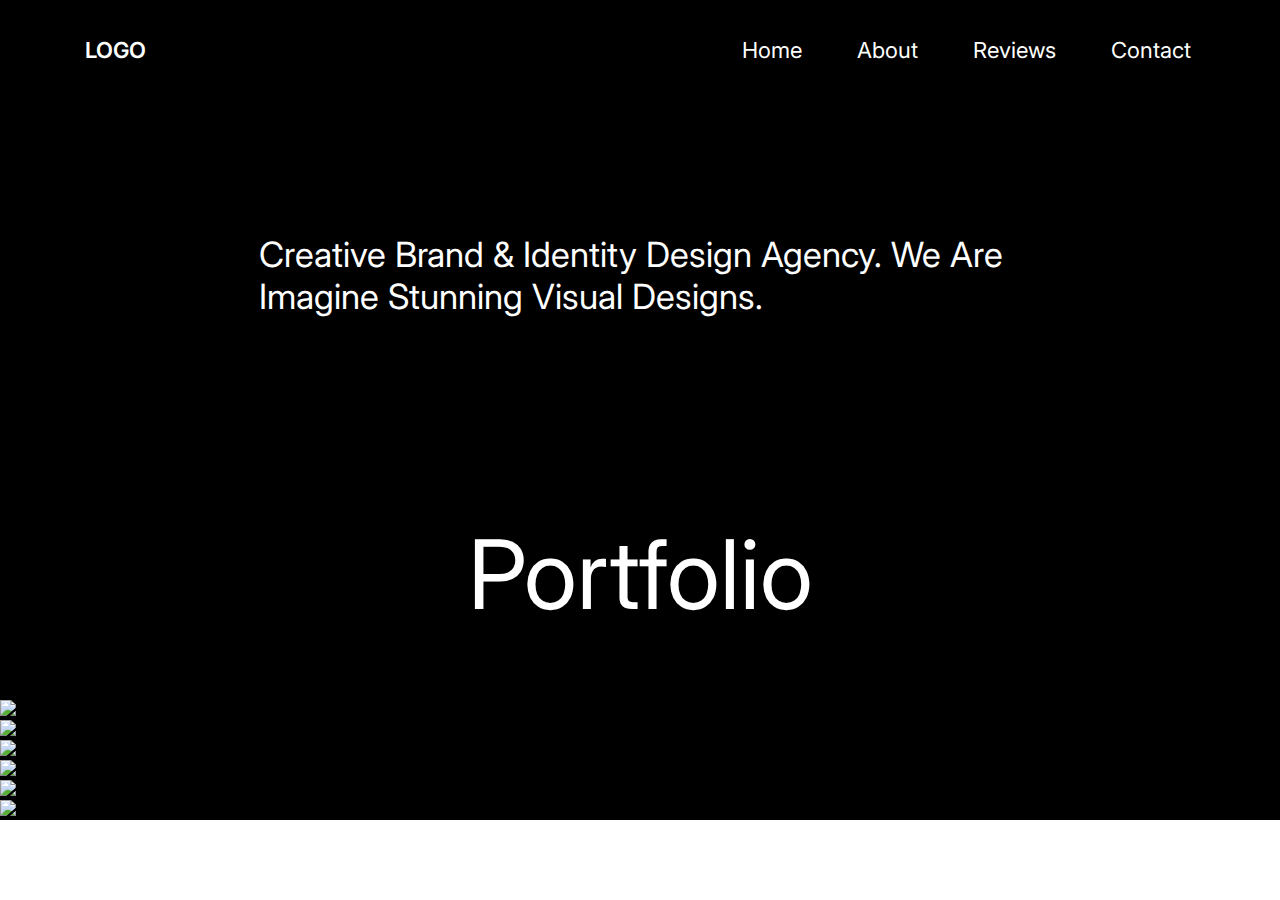
==== index.html @ 3536b7da "first commit" ====
<!DOCTYPE html>
<html lang="en">
<head>
    <meta charset="UTF-8">
    <meta http-equiv="X-UA-Compatible" content="IE=edge">
    <meta name="viewport" content="width=device-width, initial-scale=1.0">
    <link rel="stylesheet" href="style.css">
    <title>Figma website remake</title>
</head>
<body>
    <header>
        <div class="logo">
            <p class="logo-text">LOGO</p>
        </div>
        <div class="header-links">
            <a href="#" class="header-link">Home</a>
            <a href="#" class="header-link">About</a>
            <a href="#" class="header-link">Reviews</a>
            <a href="#" class="header-link">Contact</a>
        </div>
    </header>
    <div class="first-text-container">
        <p class="first-text">Creative Brand & Identity Design Agency. We Are Imagine Stunning Visual Designs.</p>
    </div>
    <div class="picture-portfolio">
        <div class="picture-portfolio-title">
            <h1>Portfolio</h1>
        </div>
        <div class="picture-portfolio-pics">
            <div class="portfolio-pic-container"><img src="image.png"></div>
            <div class="portfolio-pic-container"><img src="picture1.jpg"></div>
            <div class="portfolio-pic-container"><img src="picture1.jpg"></div>
            <div class="portfolio-pic-container"><img src="picture1.jpg"></div>
            <div class="portfolio-pic-container"><img src="picture1.jpg"></div>
            <div class="portfolio-pic-container"><img src="picture1.jpg"></div>
        </div>
    </div>
</body>
</html>
---- style.css ----
@import url('https://fonts.googleapis.com/css2?family=Inter:wght@300;400;600&display=swap%27');

* {
    box-sizing: border-box;
    padding: 0;
    margin: 0;
}

header {
    display: flex;
    flex-direction: row;
    background-color: #000;
    color: #fff;
    height: 100px;
    width: 100%;
    align-items: center;
    justify-content: space-between;
    padding: 0 88.65px 0 84.55px;
}

.logo-text{
    font-family: 'Inter', sans-serif;
    font-style: normal;
    font-weight: 600;
    font-size: 22.15px;
    line-height: 26.81px;
}

.header-links{
    display: flex;
    width: 449px;
    height: 27px;
    justify-content: space-between;
}

.header-link{
    font-family: 'Inter', sans-serif;
    font-style: normal;
    text-decoration: none;
    color: #fff;
    font-weight: 400;
    font-size: 22.15px;
    line-height: 26.81px;
}

.first-text-container{
    display: flex;
    height: 350px;
    width: 100%;
    background-color: #000;
    justify-content: center;
    align-items: center;
}

.first-text{
    color: #fff;
    font-family: 'Inter', sans-serif;
    font-style: normal;
    width: 762.29px;
    height: auto;
    font-size: 34.84px;
}

.picture-portfolio{
    display: flex;
    justify-content: center;
    background-color: #000;
    width: 100%;
    flex-direction: column;
}

.picture-portfolio-title{
    display: flex;
    height: 250px;
    align-items: center;
    justify-content: center;
}

h1{
    color: #fff;
    font-family: 'Inter', sans-serif;
    font-style: normal;
    font-weight: 400;
    font-size: 96px;
    line-height: 91.7px;
}
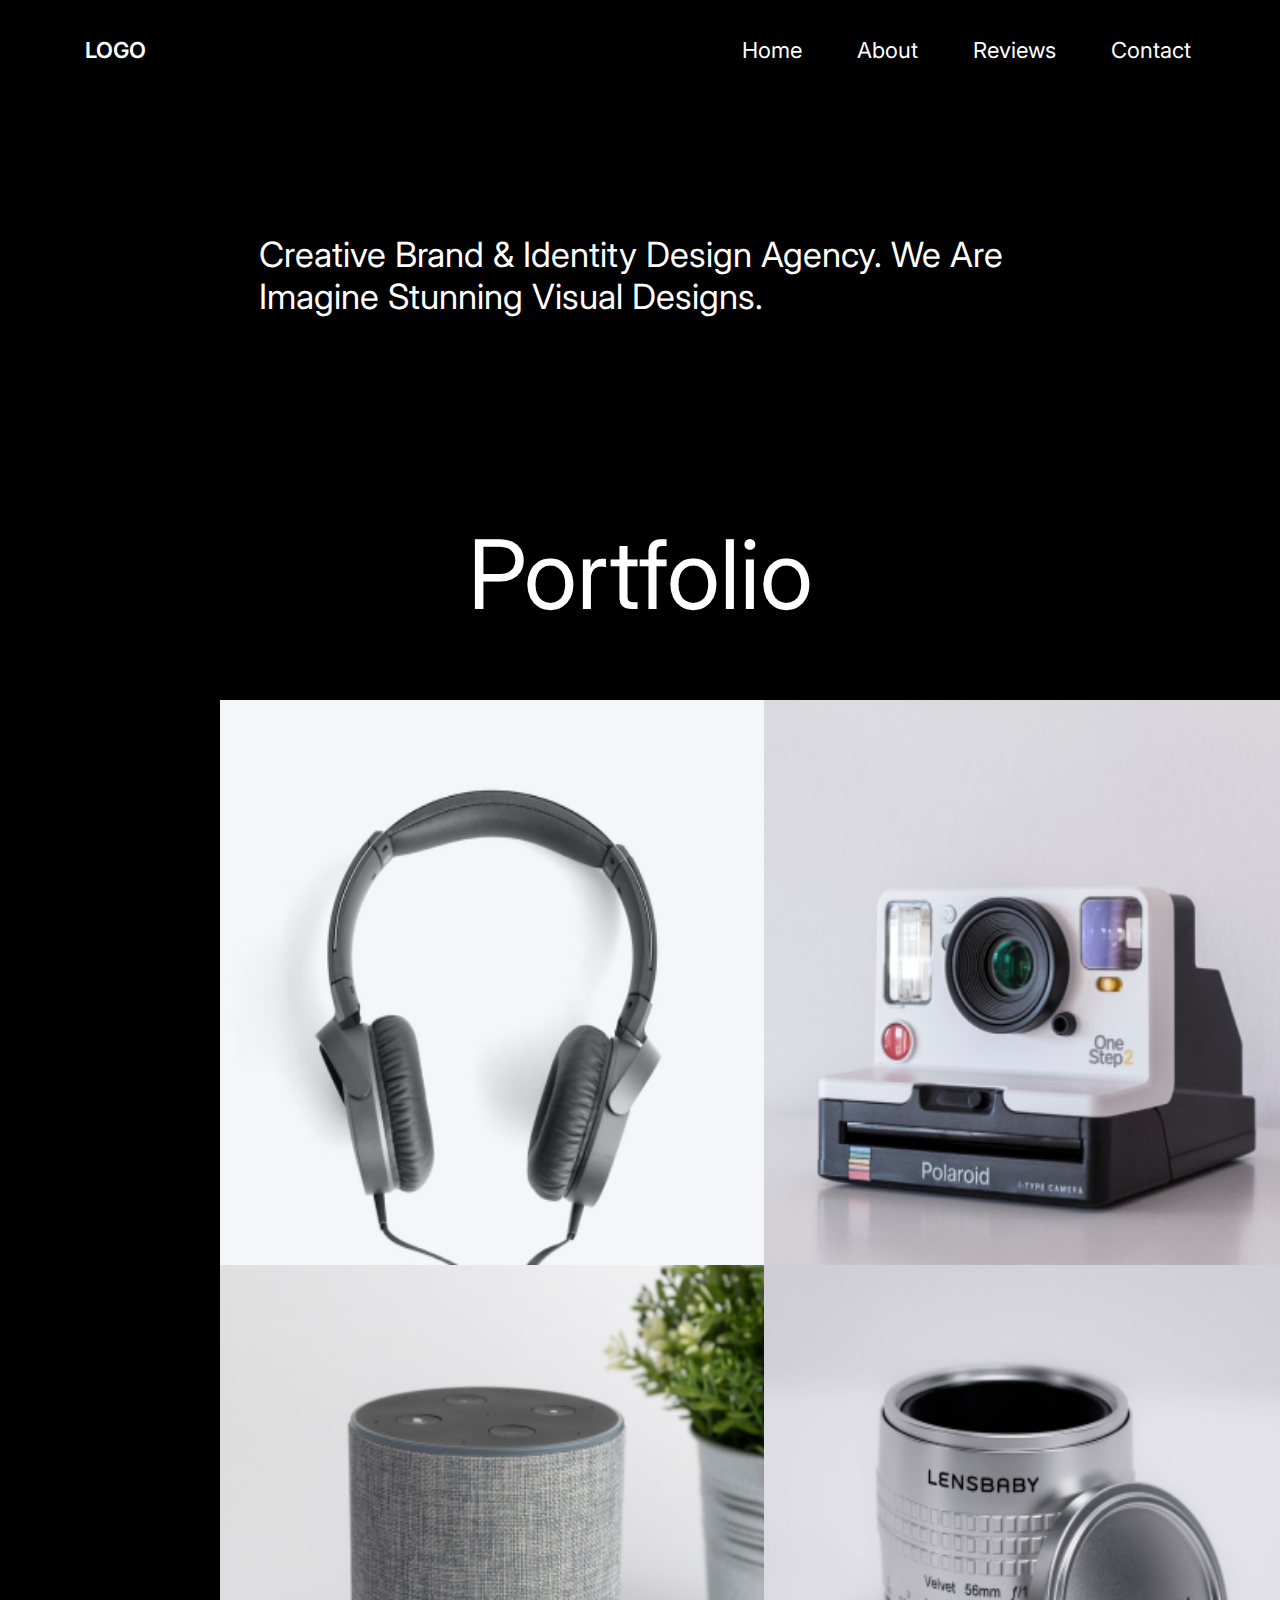
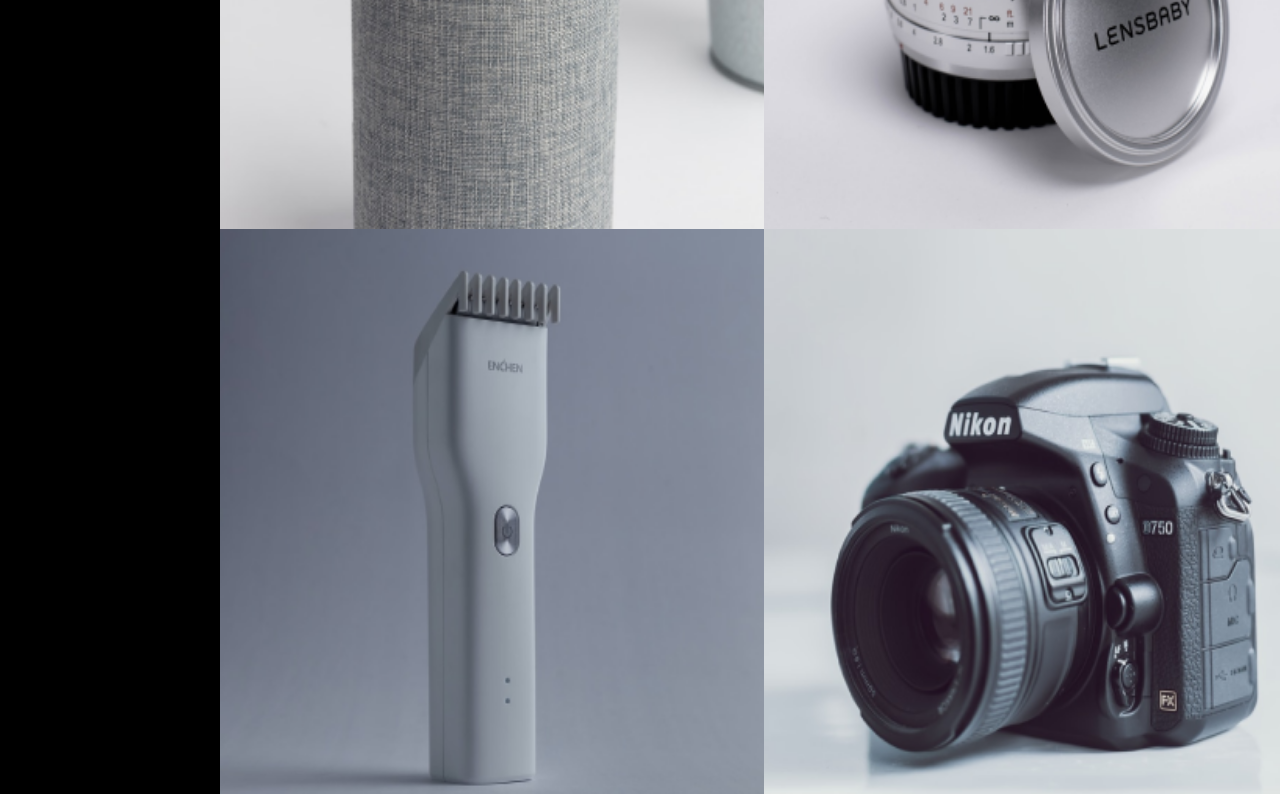
==== commit d7f8dcf2: "added new pics" ====
--- a/index.html
+++ b/index.html
@@ -27,12 +27,12 @@
             <h1>Portfolio</h1>
         </div>
         <div class="picture-portfolio-pics">
-            <div class="portfolio-pic-container"><img src="image.png"></div>
-            <div class="portfolio-pic-container"><img src="picture1.jpg"></div>
-            <div class="portfolio-pic-container"><img src="picture1.jpg"></div>
-            <div class="portfolio-pic-container"><img src="picture1.jpg"></div>
-            <div class="portfolio-pic-container"><img src="picture1.jpg"></div>
-            <div class="portfolio-pic-container"><img src="picture1.jpg"></div>
+            <div class="portfolio-pic-container"><img src="/media/Screenshot 2023-03-02 233447.png"></div>
+            <div class="portfolio-pic-container"><img src="/media/Screenshot 2023-03-02 233416.png"></div>
+            <div class="portfolio-pic-container"><img src="/media/Screenshot 2023-03-02 233337.png"></div>
+            <div class="portfolio-pic-container"><img src="/media/Screenshot 2023-03-02 233258.png"></div>
+            <div class="portfolio-pic-container"><img src="/media/Screenshot 2023-03-02 233225.png"></div>
+            <div class="portfolio-pic-container"><img src="/media/Screenshot 2023-03-02 233104.png"></div>
         </div>
     </div>
 </body>
--- a/style.css
+++ b/style.css
@@ -85,6 +85,19 @@
     line-height: 91.7px;
 }
 
+.picture-portfolio-pics{
+    display: grid;
+    grid-template-columns: repeat(2, 1fr);
+    padding: 0 220px;
+}
 
+.portfolio-pic-container {
+    display: flex;
+    justify-content: center;
+    align-items: center;
+}
 
-
+img{
+    height: 564.51px;
+    width: 544.16px;
+}
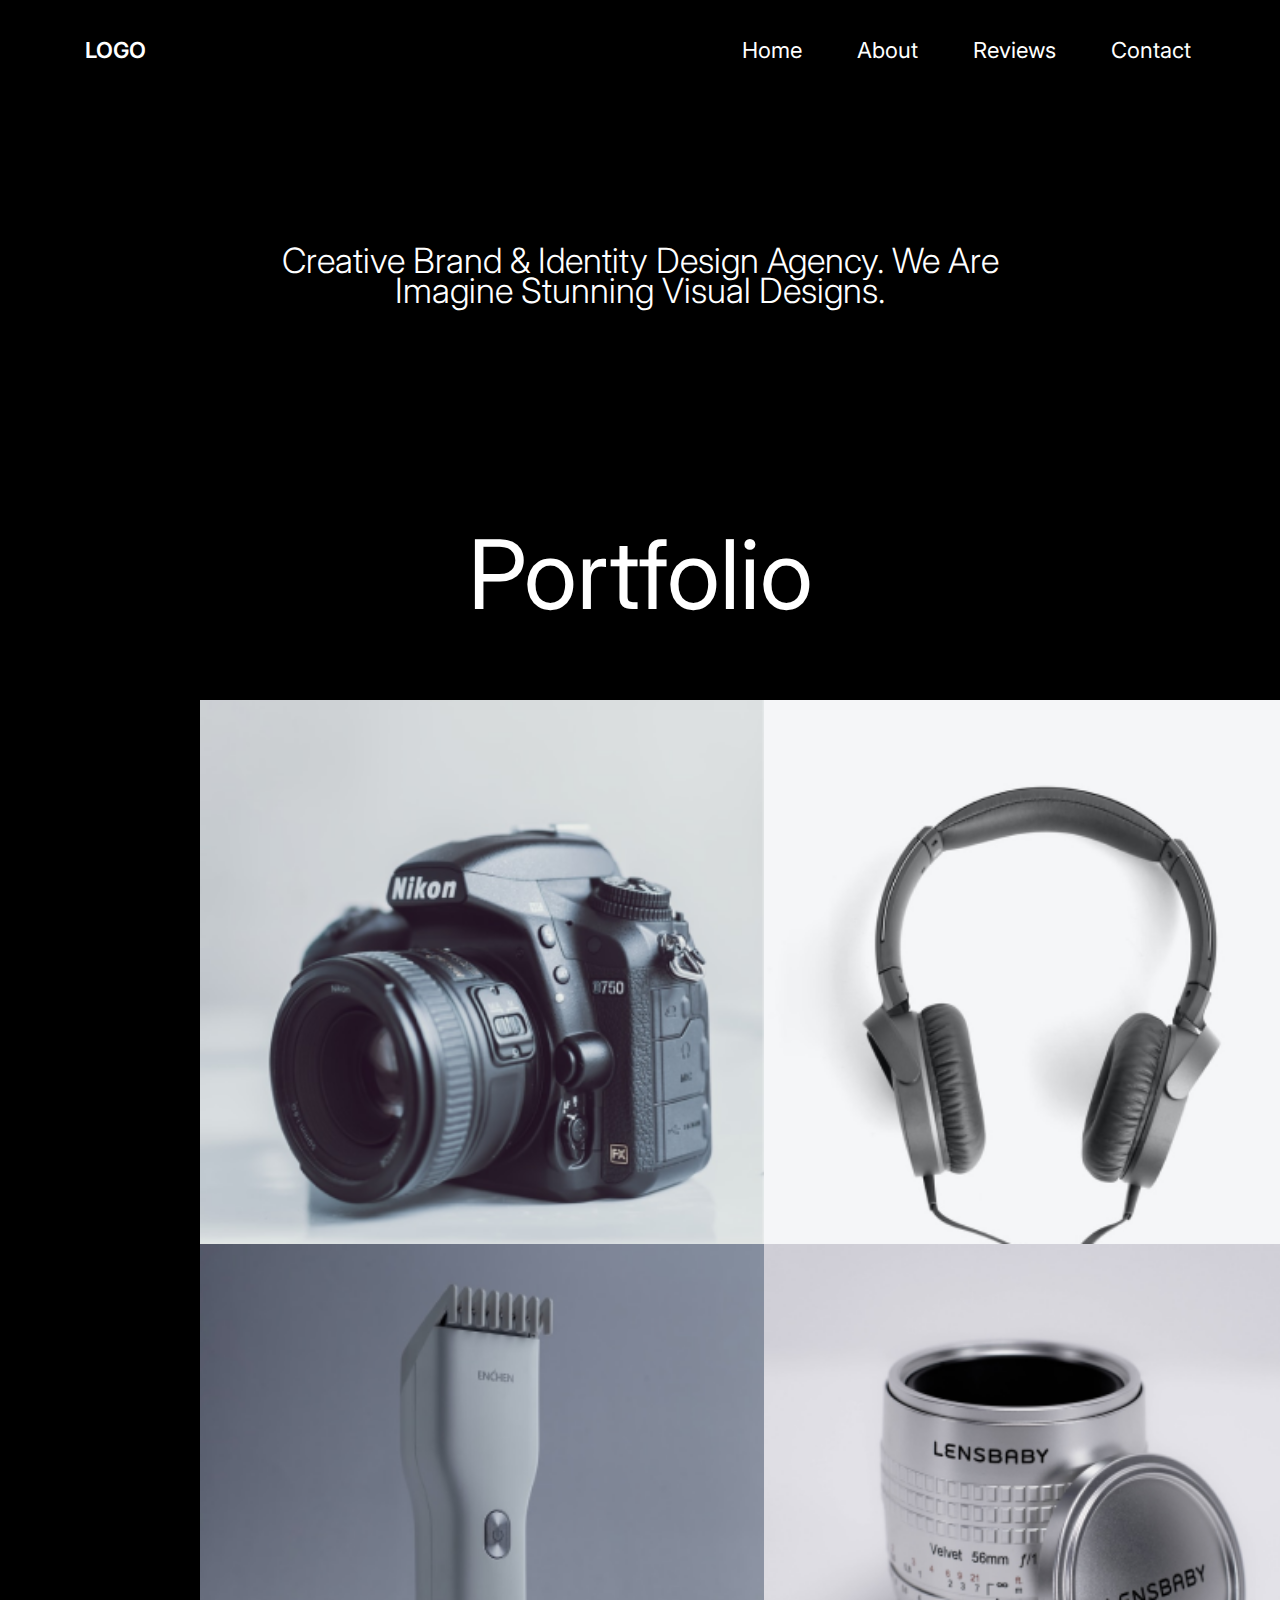
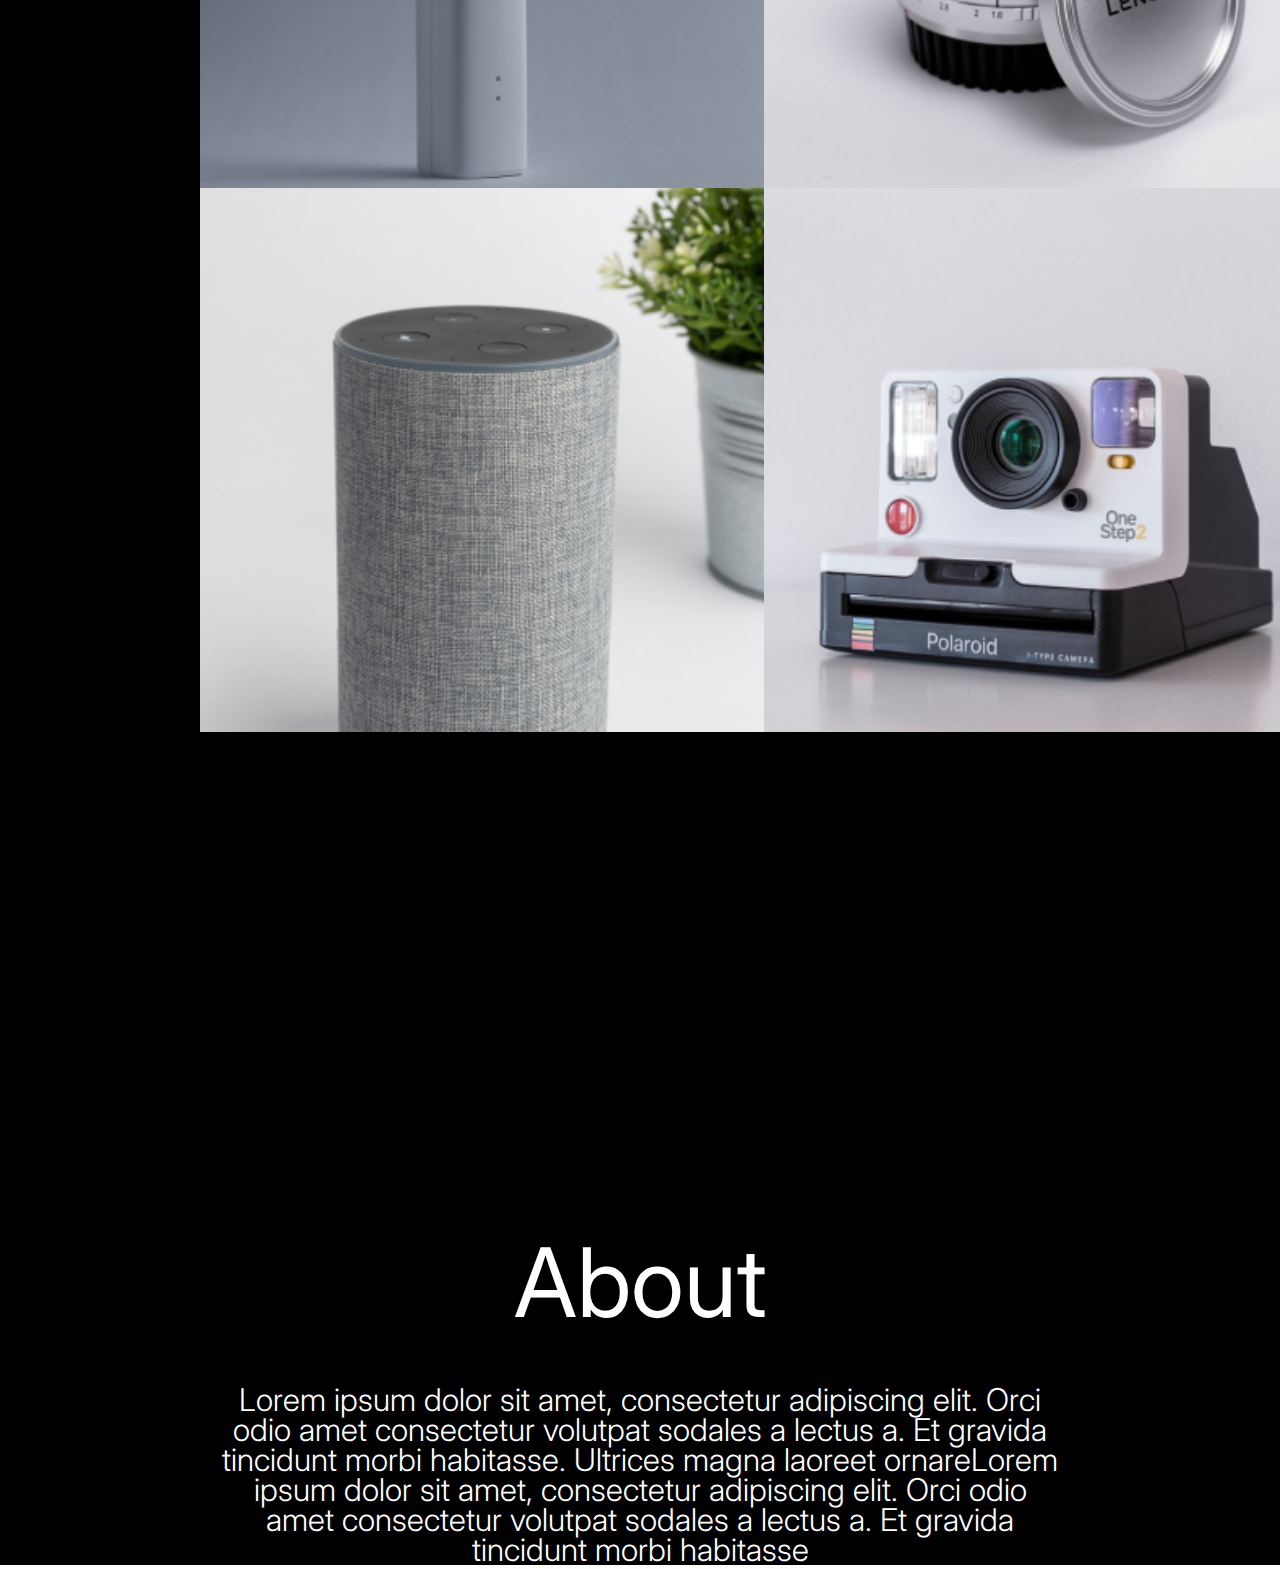
==== commit cfad5267: "added about section" ====
--- a/index.html
+++ b/index.html
@@ -27,13 +27,22 @@
             <h1>Portfolio</h1>
         </div>
         <div class="picture-portfolio-pics">
+            <div class="portfolio-pic-container"><img src="/media/Screenshot 2023-03-02 233104.png"></div>
             <div class="portfolio-pic-container"><img src="/media/Screenshot 2023-03-02 233447.png"></div>
+            <div class="portfolio-pic-container"><img src="/media/Screenshot 2023-03-02 233225.png"></div>
+            <div class="portfolio-pic-container"><img src="/media/Screenshot 2023-03-02 233258.png"></div>
+            <div class="portfolio-pic-container"><img src="/media/Screenshot 2023-03-02 233337.png"></div>
             <div class="portfolio-pic-container"><img src="/media/Screenshot 2023-03-02 233416.png"></div>
-            <div class="portfolio-pic-container"><img src="/media/Screenshot 2023-03-02 233337.png"></div>
-            <div class="portfolio-pic-container"><img src="/media/Screenshot 2023-03-02 233258.png"></div>
-            <div class="portfolio-pic-container"><img src="/media/Screenshot 2023-03-02 233225.png"></div>
-            <div class="portfolio-pic-container"><img src="/media/Screenshot 2023-03-02 233104.png"></div>
         </div>
+    </div>
+    <div class="about-container">
+        <div class="about-title">
+            <h1>About</h1>
+        </div>
+        <div class="about-text">
+            <p>Lorem ipsum dolor sit amet, consectetur adipiscing elit. Orci odio amet consectetur volutpat sodales a lectus a. Et gravida tincidunt morbi habitasse. Ultrices magna laoreet ornareLorem ipsum dolor sit amet, consectetur adipiscing elit. Orci odio amet consectetur volutpat sodales a lectus a. Et gravida tincidunt morbi habitasse</p>
+        </div>
+        <div class="about-pics"></div>
     </div>
 </body>
 </html>--- a/style.css
+++ b/style.css
@@ -59,6 +59,7 @@
     width: 762.29px;
     height: auto;
     font-size: 34.84px;
+    text-align: center;
 }
 
 .picture-portfolio{
@@ -88,7 +89,7 @@
 .picture-portfolio-pics{
     display: grid;
     grid-template-columns: repeat(2, 1fr);
-    padding: 0 220px;
+    padding: 0 200px;
 }
 
 .portfolio-pic-container {
@@ -98,6 +99,35 @@
 }
 
 img{
-    height: 564.51px;
-    width: 544.16px;
+    height: 544.16px;
+    width: 563.57px;
 }
+
+.about-container{
+    display: flex;
+    width: 100%;
+    background-color: #000;
+    height: auto;
+    flex-direction: column; 
+    padding: 505px 0 0;
+}
+
+.about-title{
+    display: flex;
+    justify-content: center;
+}
+
+p{
+    color: #fff;
+    font-family: 'Inter', sans-serif;
+    font-style: normal;
+    font-weight: 300;
+    font-size: 31.38px;
+    line-height: 29.98px;
+    text-align: center;
+}
+
+.about-text{
+    display: flex;
+    padding: 55.97px 220px 0;
+}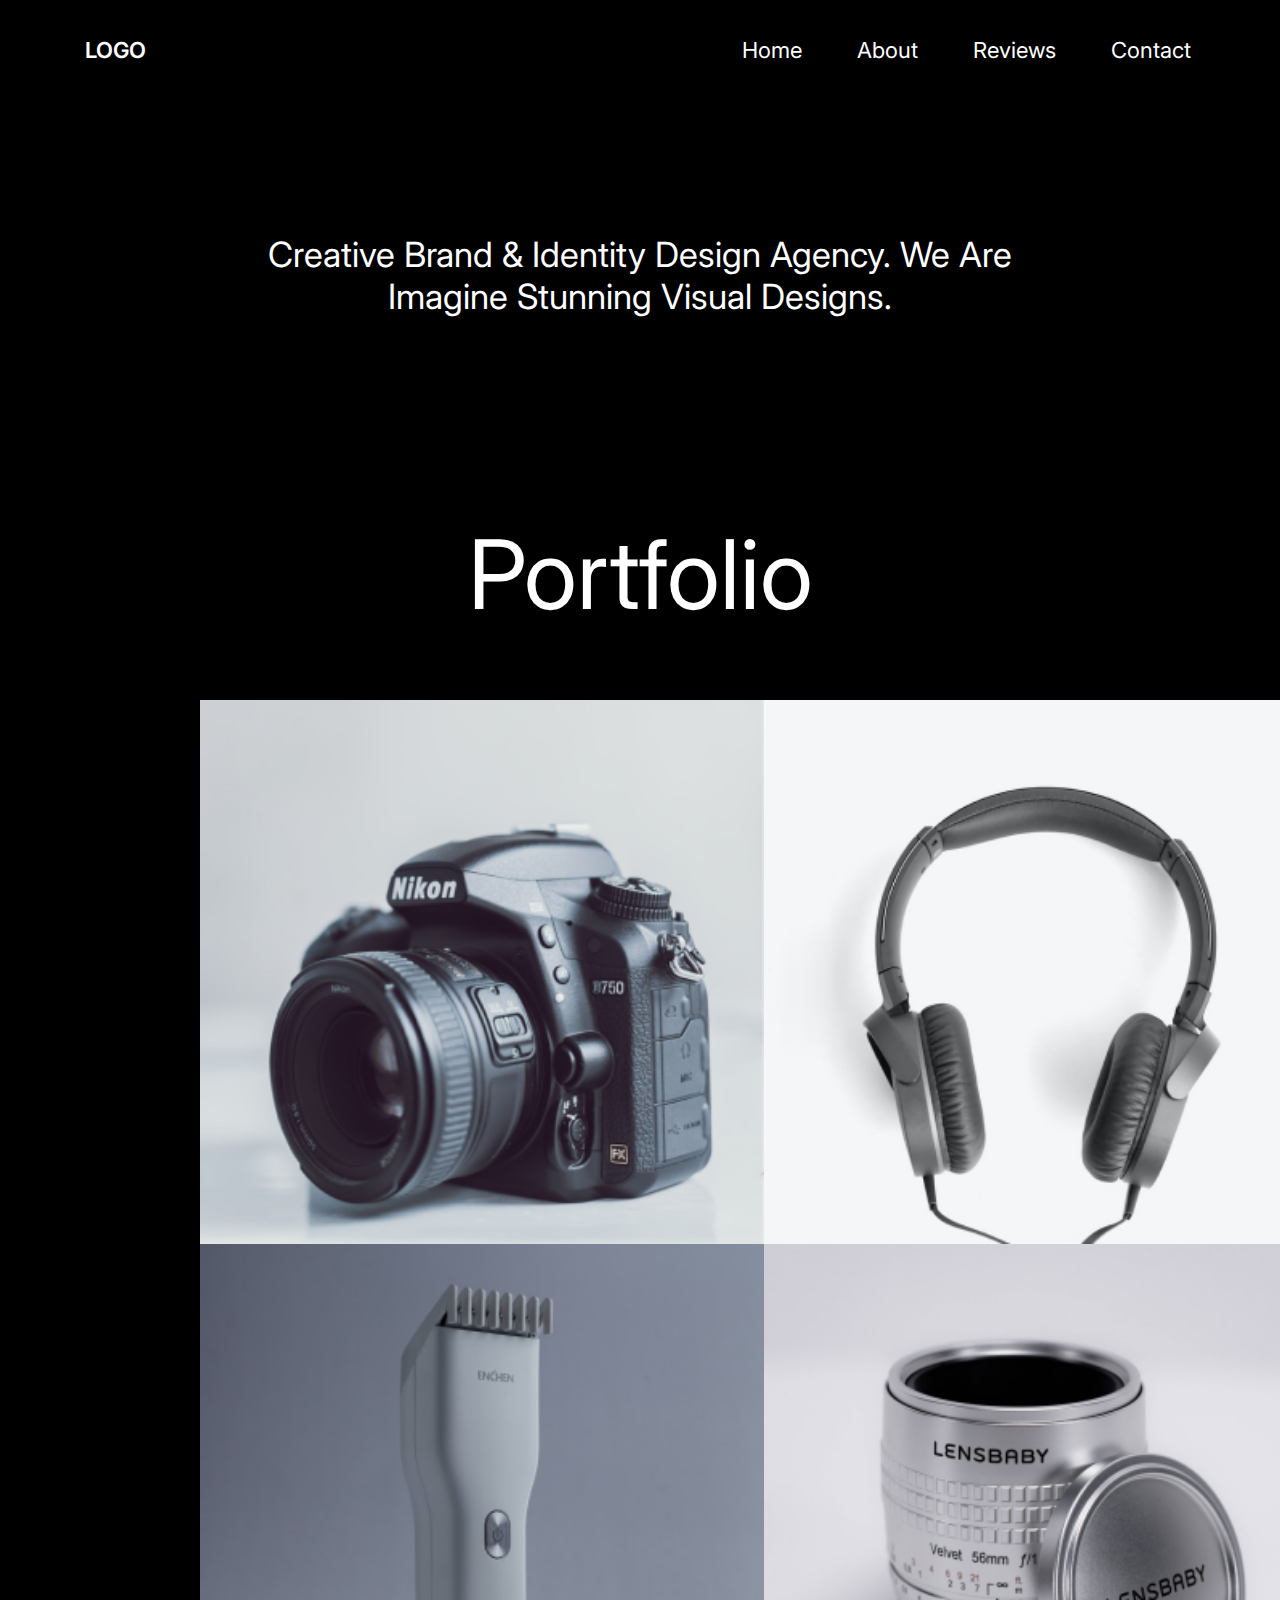
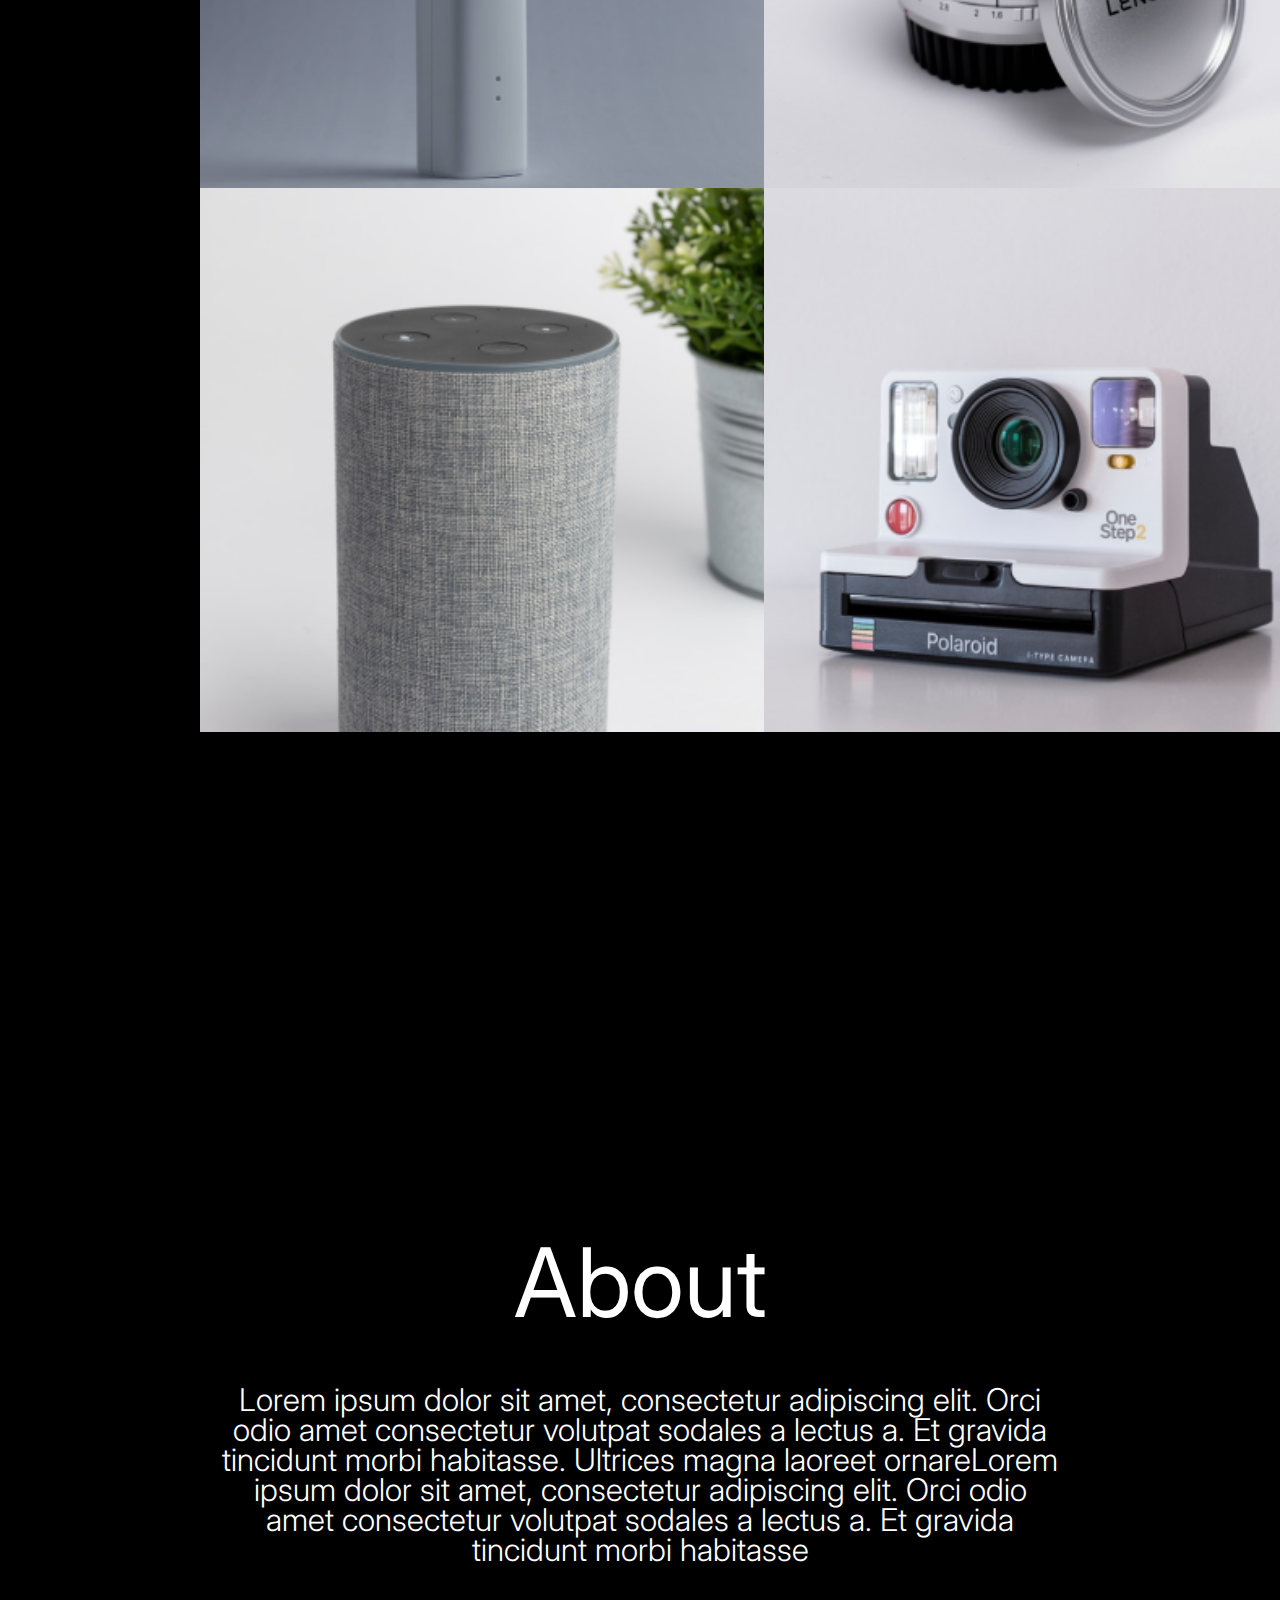
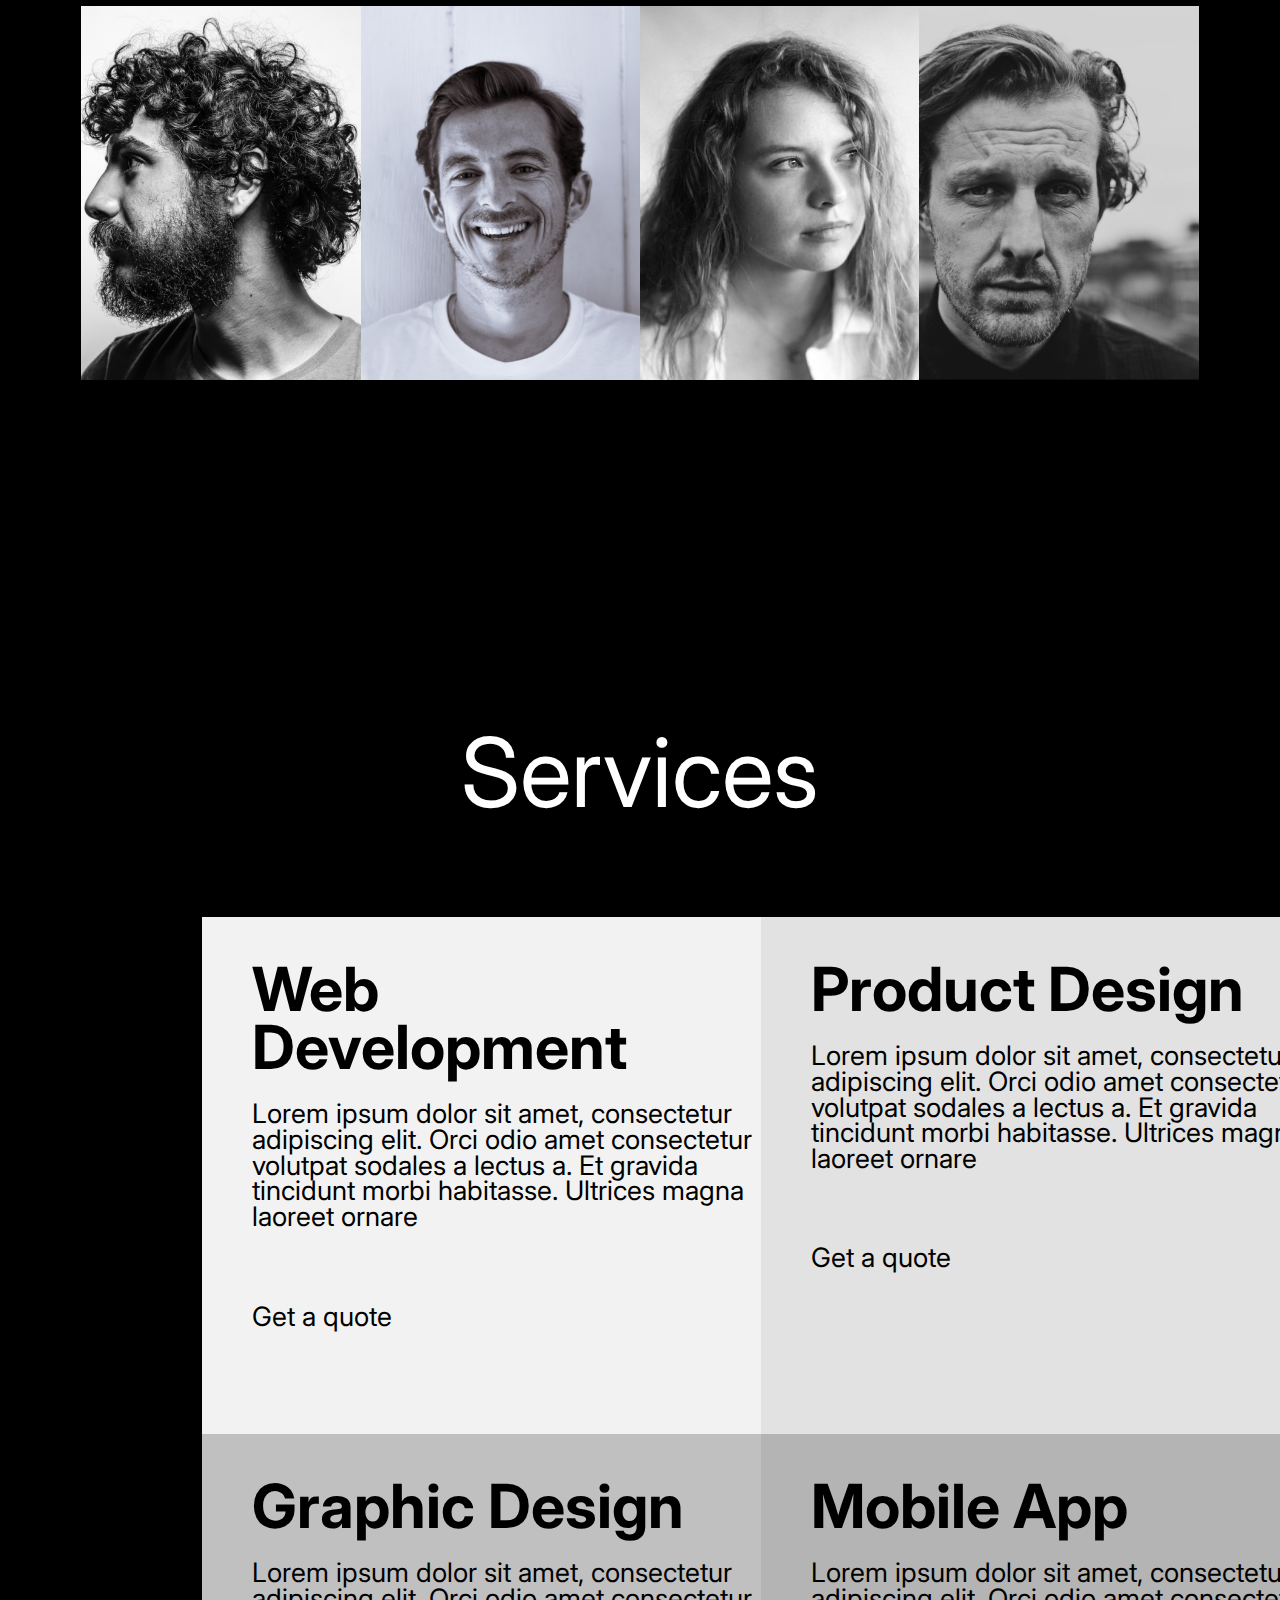
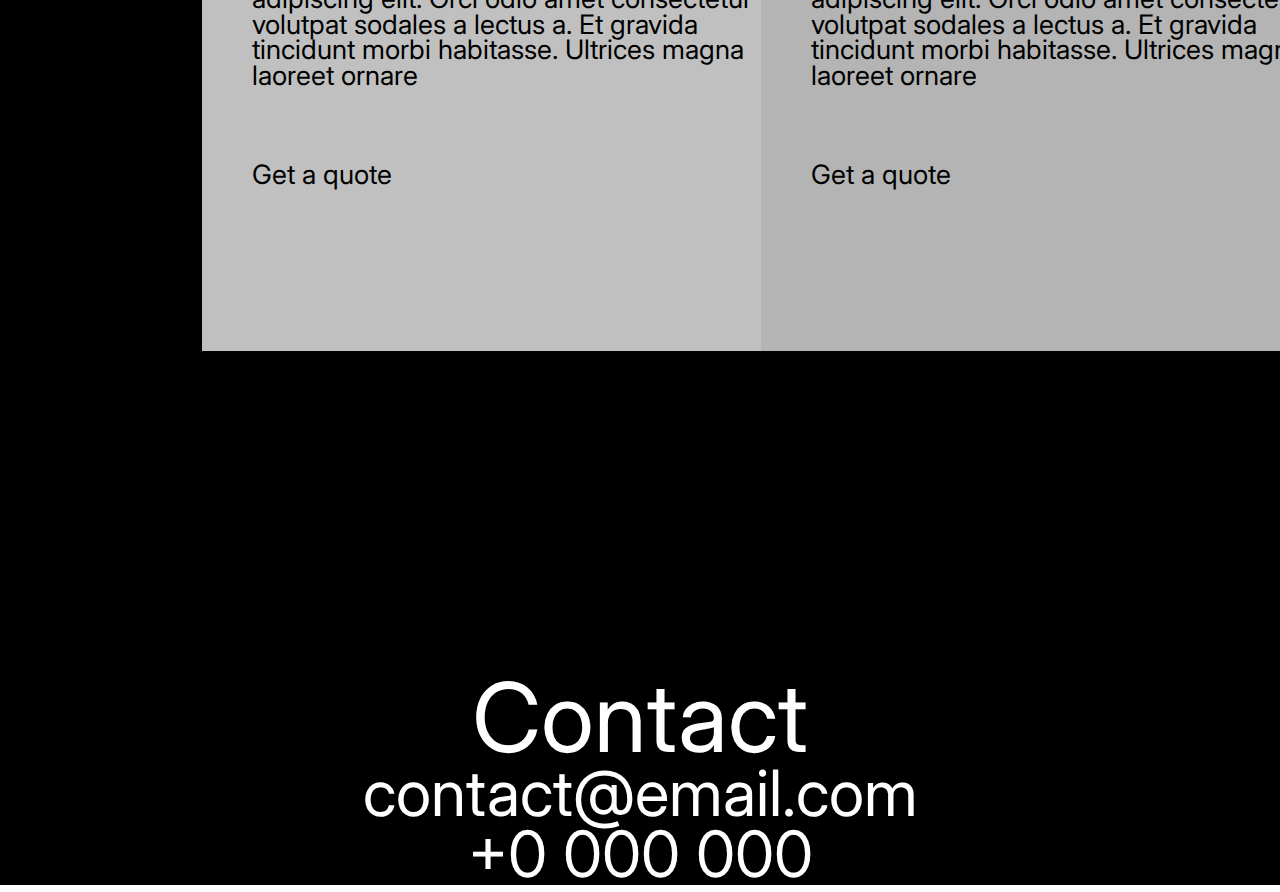
==== commit 7ed3636f: "finished services and about, added contact" ====
--- a/index.html
+++ b/index.html
@@ -27,12 +27,12 @@
             <h1>Portfolio</h1>
         </div>
         <div class="picture-portfolio-pics">
-            <div class="portfolio-pic-container"><img src="/media/Screenshot 2023-03-02 233104.png"></div>
-            <div class="portfolio-pic-container"><img src="/media/Screenshot 2023-03-02 233447.png"></div>
-            <div class="portfolio-pic-container"><img src="/media/Screenshot 2023-03-02 233225.png"></div>
-            <div class="portfolio-pic-container"><img src="/media/Screenshot 2023-03-02 233258.png"></div>
-            <div class="portfolio-pic-container"><img src="/media/Screenshot 2023-03-02 233337.png"></div>
-            <div class="portfolio-pic-container"><img src="/media/Screenshot 2023-03-02 233416.png"></div>
+            <div class="portfolio-pic-container"><img src="/media/Screenshot 2023-03-02 233104.png" class="portfolio-img"></div>
+            <div class="portfolio-pic-container"><img src="/media/Screenshot 2023-03-02 233447.png" class="portfolio-img"></div>
+            <div class="portfolio-pic-container"><img src="/media/Screenshot 2023-03-02 233225.png" class="portfolio-img"></div>
+            <div class="portfolio-pic-container"><img src="/media/Screenshot 2023-03-02 233258.png" class="portfolio-img"></div>
+            <div class="portfolio-pic-container"><img src="/media/Screenshot 2023-03-02 233337.png" class="portfolio-img"></div>
+            <div class="portfolio-pic-container"><img src="/media/Screenshot 2023-03-02 233416.png" class="portfolio-img"></div>
         </div>
     </div>
     <div class="about-container">
@@ -40,9 +40,52 @@
             <h1>About</h1>
         </div>
         <div class="about-text">
-            <p>Lorem ipsum dolor sit amet, consectetur adipiscing elit. Orci odio amet consectetur volutpat sodales a lectus a. Et gravida tincidunt morbi habitasse. Ultrices magna laoreet ornareLorem ipsum dolor sit amet, consectetur adipiscing elit. Orci odio amet consectetur volutpat sodales a lectus a. Et gravida tincidunt morbi habitasse</p>
+            <p class="about-text-1">Lorem ipsum dolor sit amet, consectetur adipiscing elit. Orci odio amet consectetur volutpat sodales a lectus a. Et gravida tincidunt morbi habitasse. Ultrices magna laoreet ornareLorem ipsum dolor sit amet, consectetur adipiscing elit. Orci odio amet consectetur volutpat sodales a lectus a. Et gravida tincidunt morbi habitasse</p>
         </div>
-        <div class="about-pics"></div>
+        <div class="about-pics">
+            <div class="about-pic-container"><img src="/media/Screenshot 2023-03-06 101414.png" class="about-img"></div>
+            <div class="about-pic-container"><img src="/media/Screenshot 2023-03-06 101437.png" class="about-img"></div>
+            <div class="about-pic-container"><img src="/media/Screenshot 2023-03-06 101502.png" class="about-img"></div>
+            <div class="about-pic-container"><img src="/media/Screenshot 2023-03-06 101527.png" class="about-img"></div>
+        </div>
+    </div>
+    <div class="services-container">
+        <div class="services-title">
+            <h1>Services</h1>
+        </div>
+        <div class="service-boxes">
+            <div class="service-box-1">
+                <h2 class="service-box-title">Web Development</h2>
+                <p class="service-box-descr">Lorem ipsum dolor sit amet, consectetur adipiscing elit. Orci odio amet consectetur volutpat sodales a lectus a. Et gravida tincidunt morbi habitasse. Ultrices magna laoreet ornare</p>
+                <li class="quote-button">Get a quote</li>
+            </div>
+            <div class="service-box-2">
+                <h2 class="service-box-title">Product Design</h2>
+                <p class="service-box-descr">Lorem ipsum dolor sit amet, consectetur adipiscing elit. Orci odio amet consectetur volutpat sodales a lectus a. Et gravida tincidunt morbi habitasse. Ultrices magna laoreet ornare</p>
+                <li class="quote-button">Get a quote</li>
+            </div>
+            <div class="service-box-3">
+                <h2 class="service-box-title">Graphic Design</h2>
+                <p class="service-box-descr">Lorem ipsum dolor sit amet, consectetur adipiscing elit. Orci odio amet consectetur volutpat sodales a lectus a. Et gravida tincidunt morbi habitasse. Ultrices magna laoreet ornare</p>
+                <li class="quote-button">Get a quote</li>
+            </div>
+            <div class="service-box-4">
+                <h2 class="service-box-title">Mobile App</h2>
+                <p class="service-box-descr">Lorem ipsum dolor sit amet, consectetur adipiscing elit. Orci odio amet consectetur volutpat sodales a lectus a. Et gravida tincidunt morbi habitasse. Ultrices magna laoreet ornare</p>
+                <li class="quote-button">Get a quote</li>
+            </div>
+        </div>
+    </div>
+    <div class="contact-container">
+        <div class="contact-title">
+            <h1>Contact</h1>
+        </div>
+        <div class="contact-email">
+            <p class="contact-text">contact@email.com</p>
+        </div>
+        <div class="contact-phone-num">
+            <p class="contact-text">+0 000 000</p>
+        </div>
     </div>
 </body>
 </html>--- a/style.css
+++ b/style.css
@@ -98,7 +98,7 @@
     align-items: center;
 }
 
-img{
+.portfolio-img{
     height: 544.16px;
     width: 563.57px;
 }
@@ -117,7 +117,7 @@
     justify-content: center;
 }
 
-p{
+.about-text-1{
     color: #fff;
     font-family: 'Inter', sans-serif;
     font-style: normal;
@@ -130,4 +130,123 @@
 .about-text{
     display: flex;
     padding: 55.97px 220px 0;
+}
+
+.about-img{
+    width: 279.32px;
+    height: 374.46px;
+}
+
+.about-pics{
+    display: flex;
+    justify-content: center;
+    flex-direction: row;
+    padding: 40.72px 0 0;
+}
+
+.services-container{
+    display: flex;
+    width: 100%;
+    background-color: #000;
+    height: auto;
+    flex-direction: column;
+    padding: 343.18px 0 0;
+    justify-content: center;
+}
+
+.service-box-1{
+    display: flex;
+    background-color: #F2F2F2;
+    width: 558.51px;
+    height: 516.95px;
+    flex-direction: column;
+    padding: 0 0 0 50px;
+}
+
+.services-title{
+    display: flex;
+    justify-content: center;
+}
+
+.service-boxes{
+    display: grid;
+    grid-template-columns: repeat(2, 1fr);
+    padding: 97.78px 202px 0;
+}
+
+.service-box-title{
+    display: flex;
+    font-family: 'Inter', sans-serif;
+    font-weight: 700;
+    font-size: 60.84px;
+    line-height: 58.12px;
+    padding: 43.07px 0 0;
+}
+
+.service-box-descr{
+    font-family: 'Inter', sans-serif;
+    font-weight: 400;
+    font-size: 26.86px;
+    line-height: 25.66px;
+    padding: 25.26px 0 0;
+    text-align: left;
+}
+
+.quote-button{
+    list-style: none;
+    font-family: 'Inter', sans-serif;
+    font-weight: 400;
+    font-size: 26.86px;
+    line-height: 25.66px;
+    padding: 73.81px 0 0;    
+}
+
+.service-box-2{
+    display: flex;
+    background-color: #E2E2E2;
+    width: 558.51px;
+    height: 516.95px;
+    flex-direction: column;
+    padding: 0 0 0 50px;
+}
+
+.service-box-3{
+    display: flex;
+    background-color: #C0C0C0;
+    width: 558.51px;
+    height: 516.95px;
+    flex-direction: column;
+    padding: 0 0 0 50px;
+}
+
+.service-box-4{
+    display: flex;
+    background-color: #B4B4B4;
+    width: 558.51px;
+    height: 516.95px;
+    flex-direction: column;
+    padding: 0 0 0 50px;
+}
+
+.contact-container{
+    display: flex;
+    width: 100%;
+    background-color: #000;
+    height: auto;
+    flex-direction: column; 
+    padding: 320.91px 0 0;
+}
+
+.contact-title{
+    display: flex;
+    justify-content: center;
+}
+
+.contact-text{
+    font-family: 'Inter', sans-serif;
+    color: #FFFFFF;
+    font-weight: 400;
+    font-size: 63.79px;
+    line-height: 60.94px;
+    text-align: center;
 }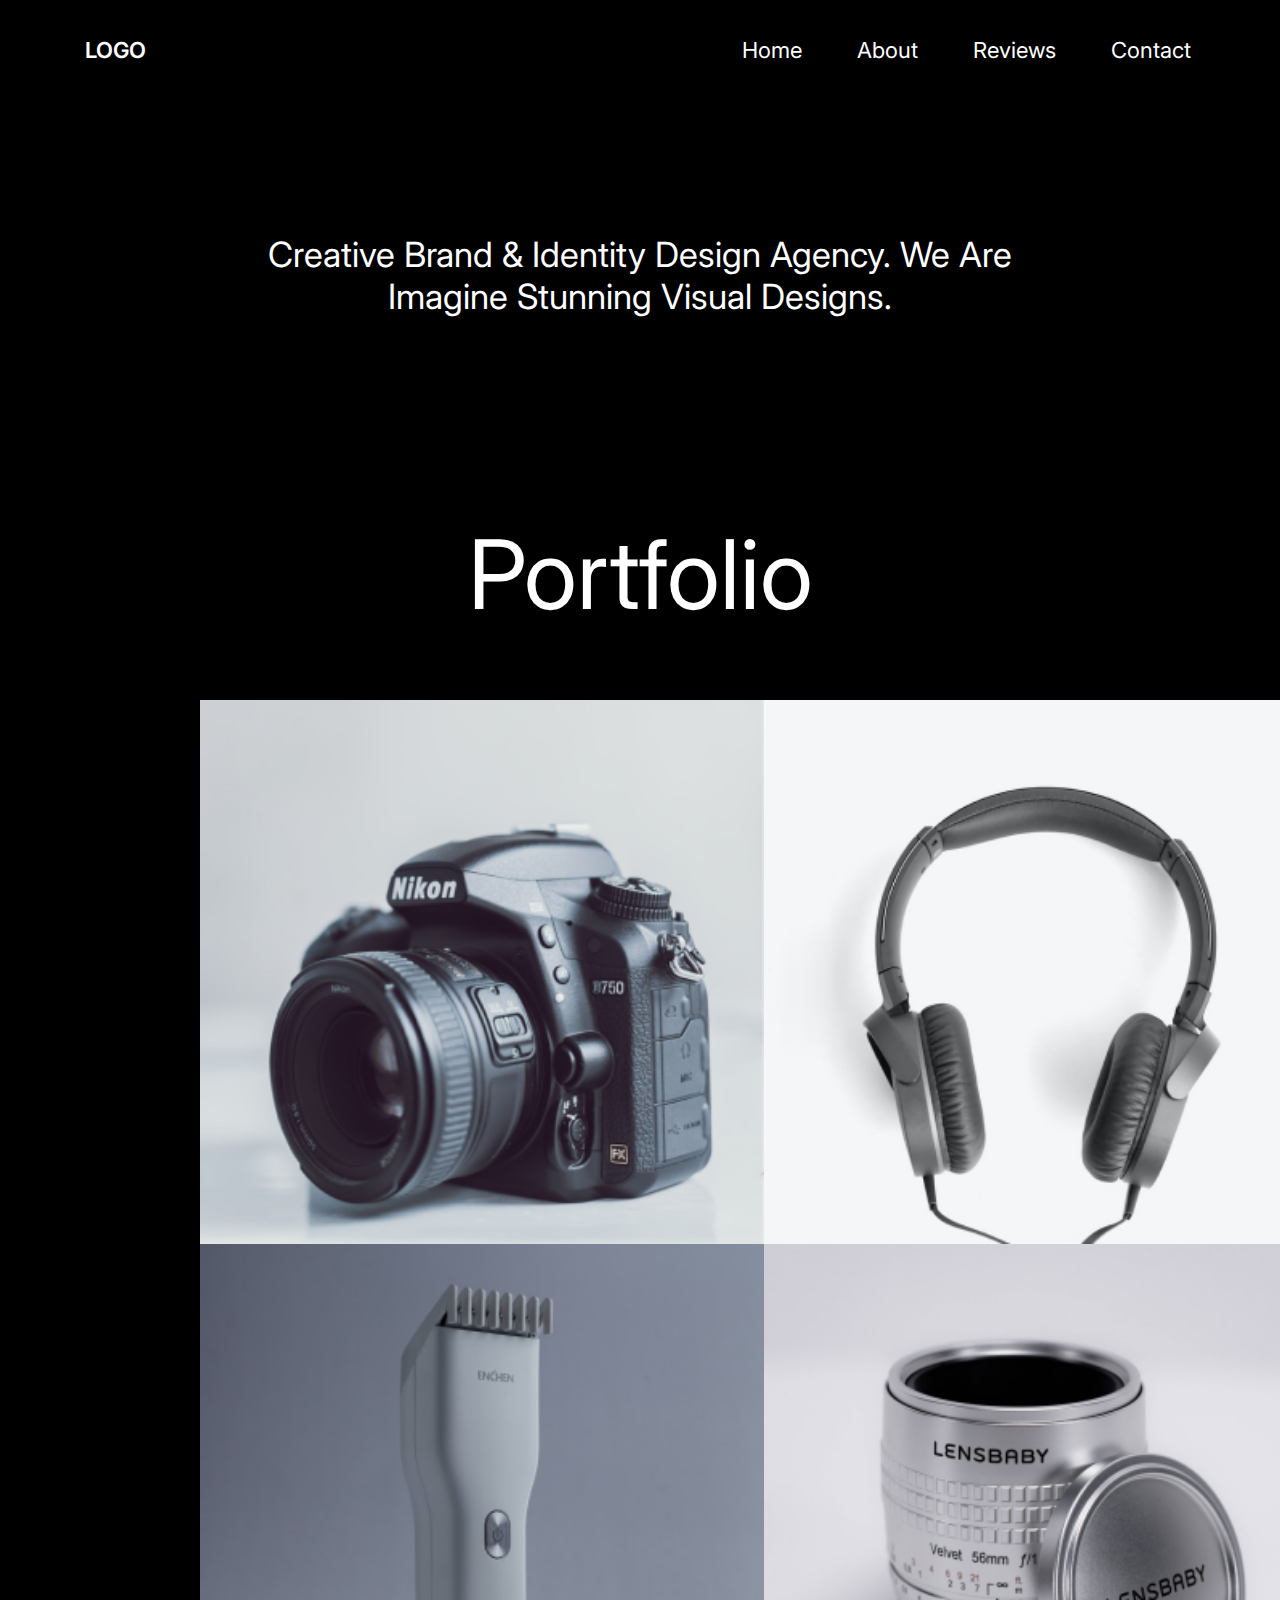
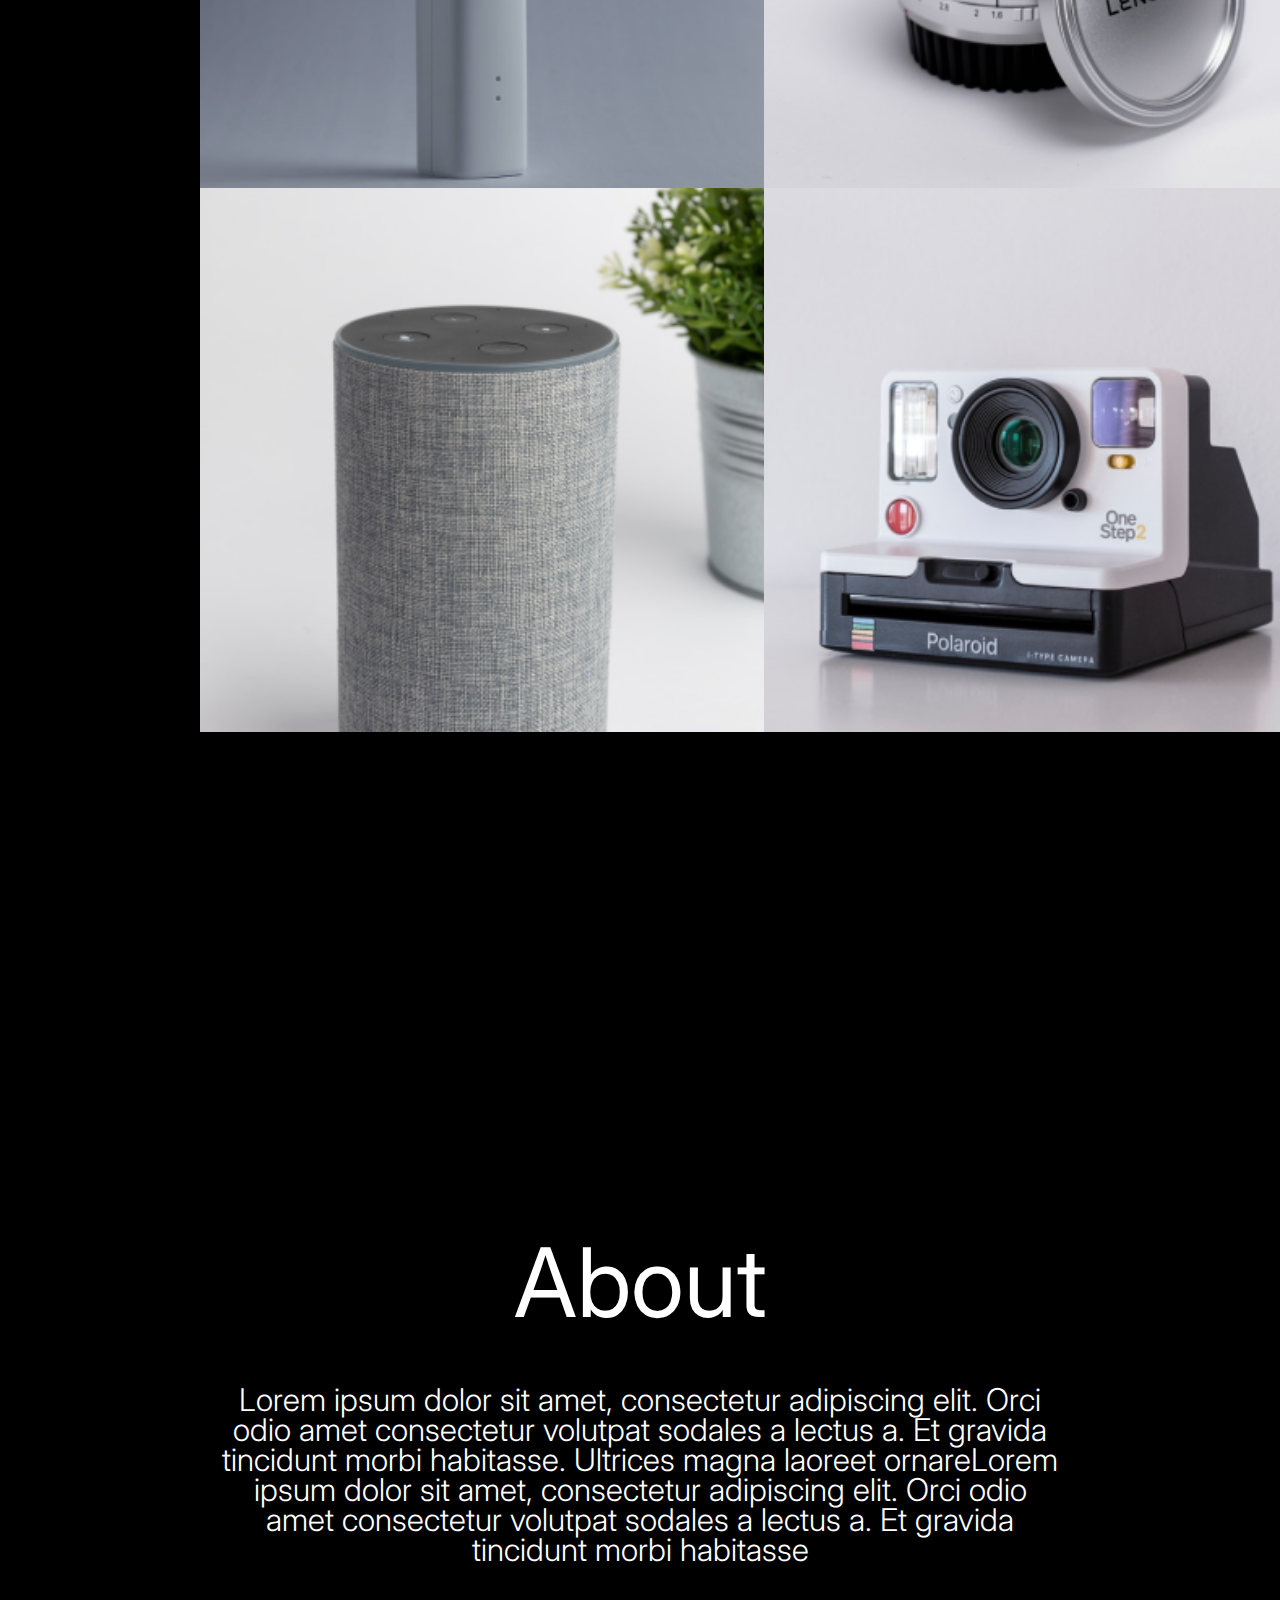
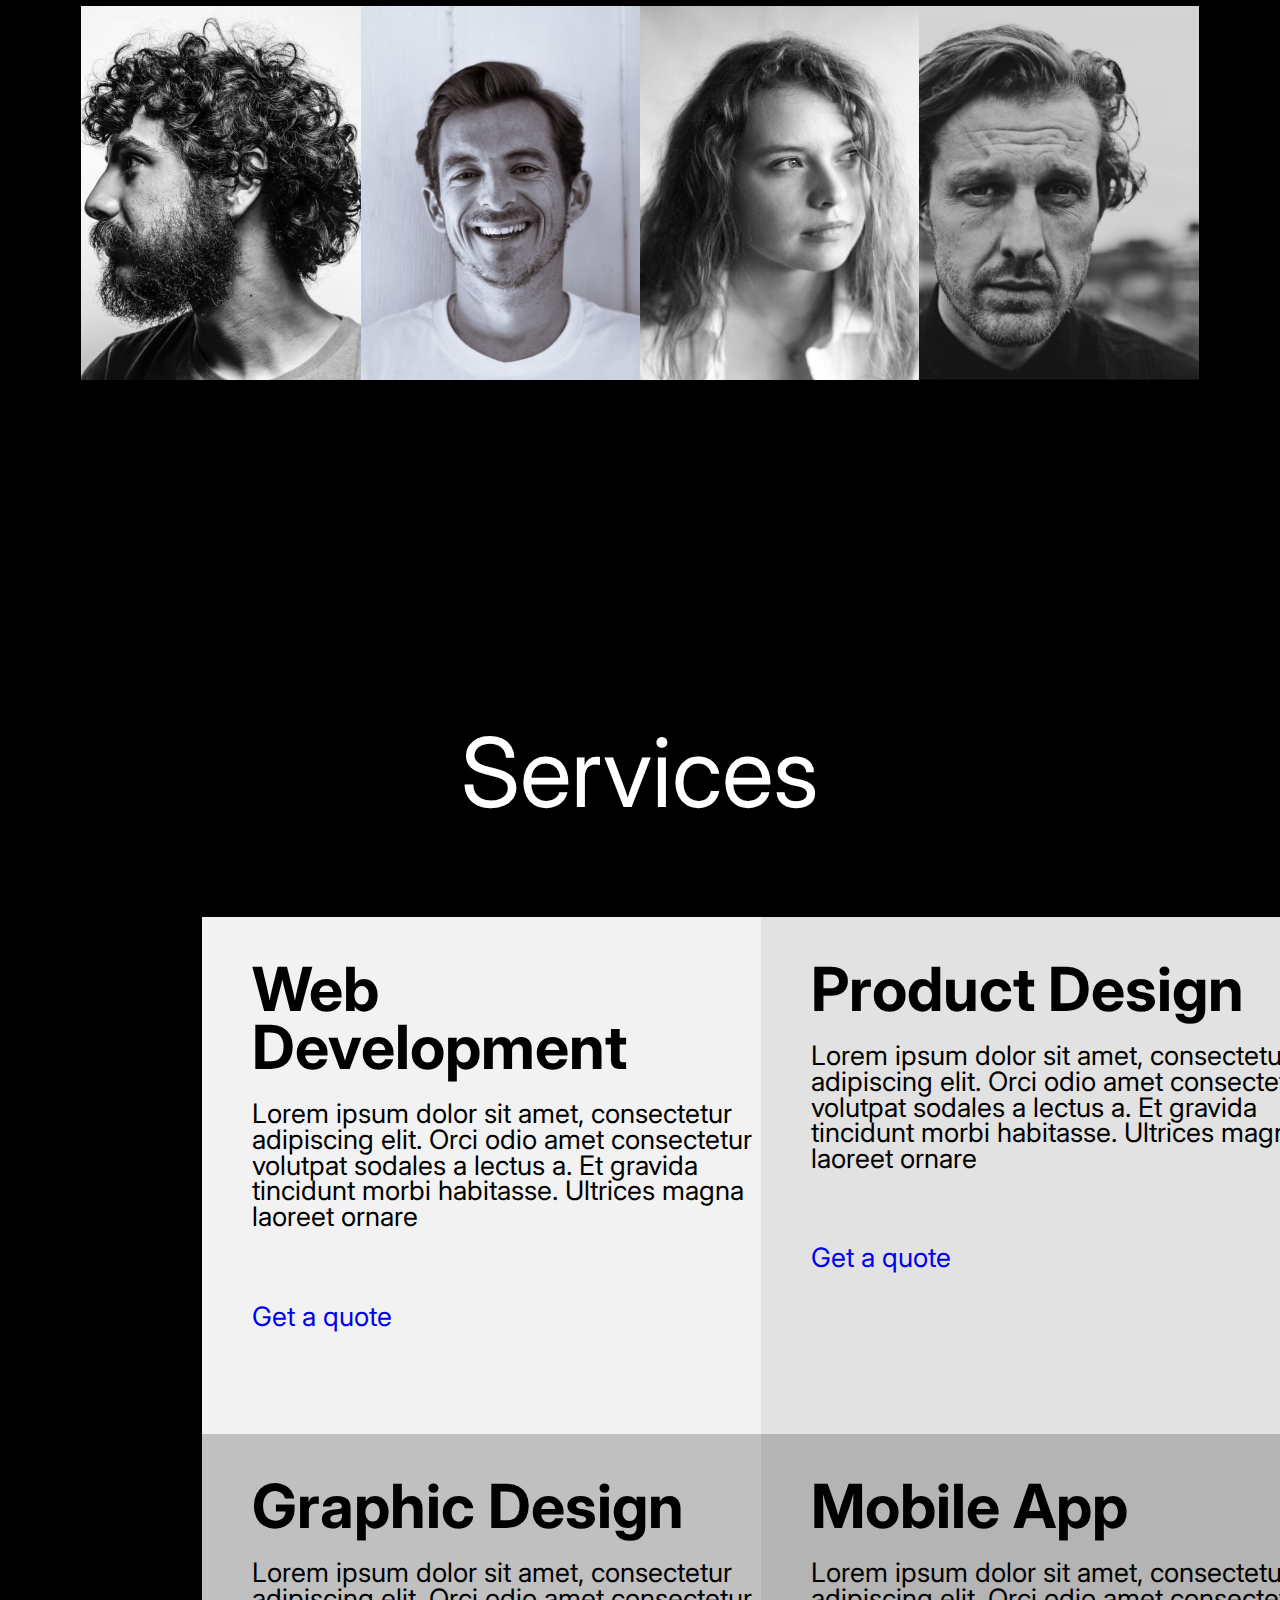
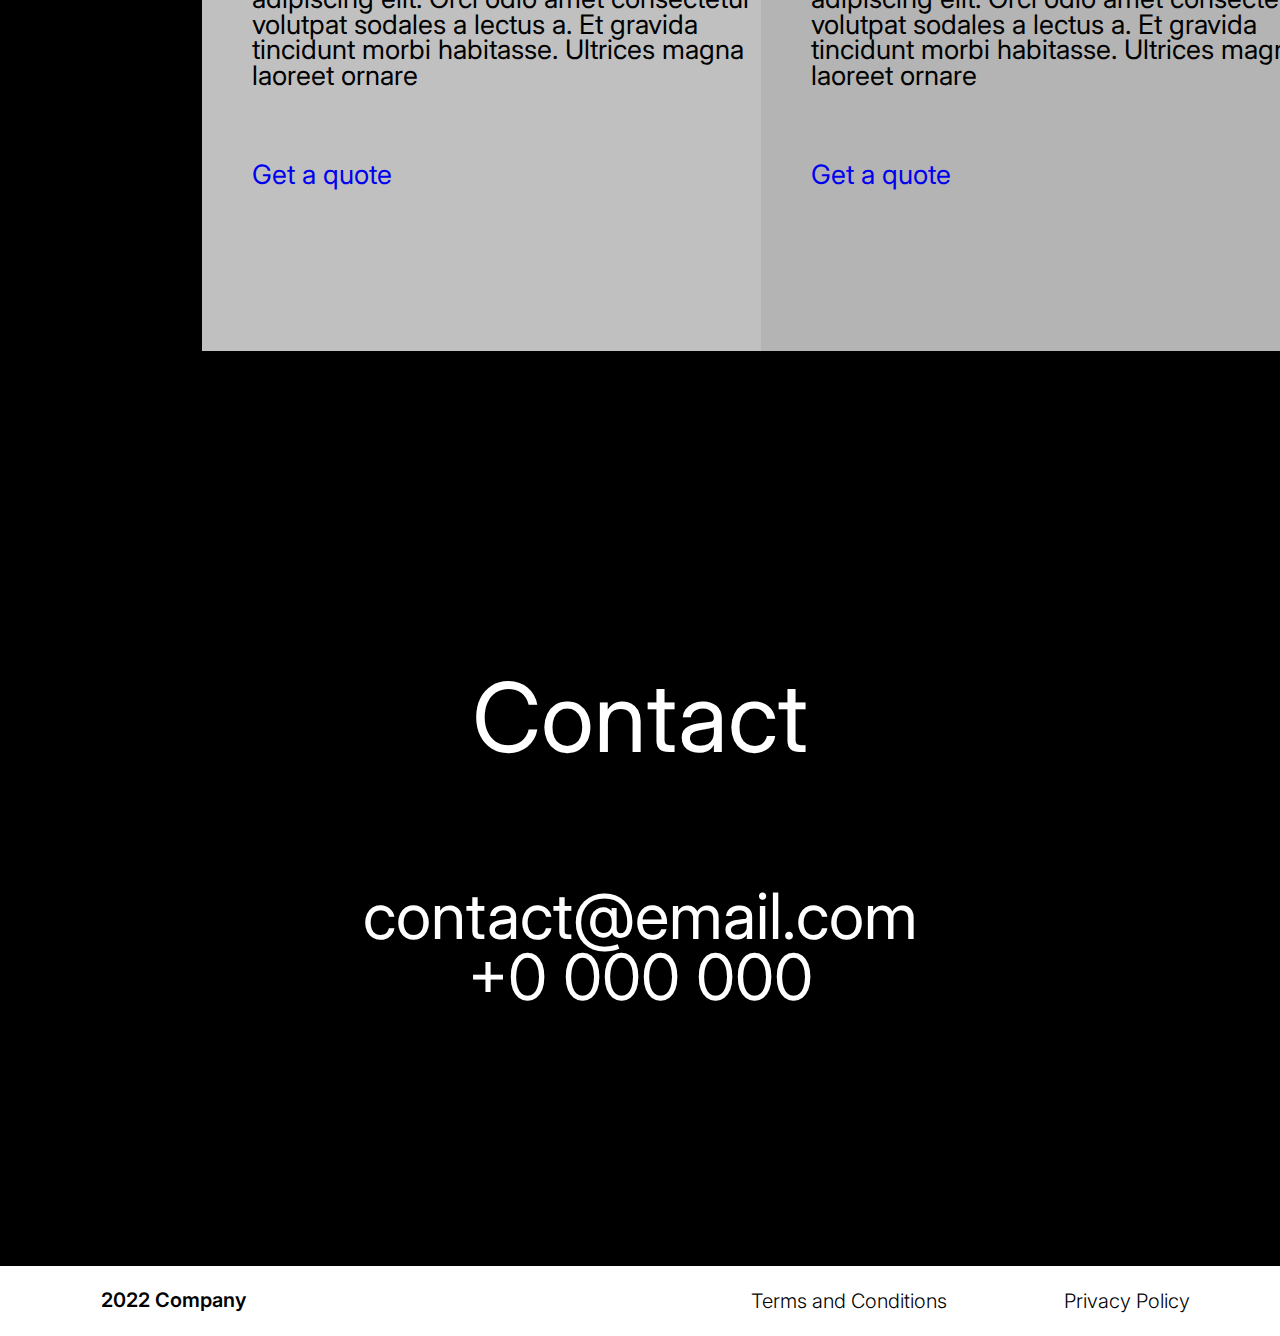
==== commit 75893e4f: "finished first page" ====
--- a/index.html
+++ b/index.html
@@ -57,22 +57,22 @@
             <div class="service-box-1">
                 <h2 class="service-box-title">Web Development</h2>
                 <p class="service-box-descr">Lorem ipsum dolor sit amet, consectetur adipiscing elit. Orci odio amet consectetur volutpat sodales a lectus a. Et gravida tincidunt morbi habitasse. Ultrices magna laoreet ornare</p>
-                <li class="quote-button">Get a quote</li>
+                <a href="#" class="quote-button">Get a quote</a>
             </div>
             <div class="service-box-2">
                 <h2 class="service-box-title">Product Design</h2>
                 <p class="service-box-descr">Lorem ipsum dolor sit amet, consectetur adipiscing elit. Orci odio amet consectetur volutpat sodales a lectus a. Et gravida tincidunt morbi habitasse. Ultrices magna laoreet ornare</p>
-                <li class="quote-button">Get a quote</li>
+                <a href="#" class="quote-button">Get a quote</a>
             </div>
             <div class="service-box-3">
                 <h2 class="service-box-title">Graphic Design</h2>
                 <p class="service-box-descr">Lorem ipsum dolor sit amet, consectetur adipiscing elit. Orci odio amet consectetur volutpat sodales a lectus a. Et gravida tincidunt morbi habitasse. Ultrices magna laoreet ornare</p>
-                <li class="quote-button">Get a quote</li>
+                <a href="#" class="quote-button">Get a quote</a>
             </div>
             <div class="service-box-4">
                 <h2 class="service-box-title">Mobile App</h2>
                 <p class="service-box-descr">Lorem ipsum dolor sit amet, consectetur adipiscing elit. Orci odio amet consectetur volutpat sodales a lectus a. Et gravida tincidunt morbi habitasse. Ultrices magna laoreet ornare</p>
-                <li class="quote-button">Get a quote</li>
+                <a href="#" class="quote-button">Get a quote</a>
             </div>
         </div>
     </div>
@@ -87,5 +87,14 @@
             <p class="contact-text">+0 000 000</p>
         </div>
     </div>
+    <footer>
+        <div class="footer-left-links">
+            <a href="#" class="left-footer-link">2022 Company</a>
+        </div>
+        <div class="footer-right-links">
+            <a href="#" class="right-footer-link">Terms and Conditions</a>
+            <a href="#" class="right-footer-link">Privacy Policy</a>
+        </div>
+    </footer>
 </body>
 </html>--- a/style.css
+++ b/style.css
@@ -249,4 +249,49 @@
     font-size: 63.79px;
     line-height: 60.94px;
     text-align: center;
-}+}
+
+.contact-email{
+    padding: 122.63px 0 0;
+}
+
+.contact-phone-num{
+    padding: 0 0 258.4px;
+}
+
+footer{
+    display: flex;
+    width: 100%;
+    background-color: #FFFFFF;
+    height: 70px;
+    align-items: center;
+    padding: 0 90.15px 0 100.68px;
+    justify-content: space-between;
+}
+
+a{
+    text-decoration: none;
+}
+
+.footer-right-links{
+    display: flex;
+    width: 439px;
+    justify-content: space-between;
+}
+
+.left-footer-link{
+    font-family: 'Inter', sans-serif;
+    color: #000;
+    font-weight: 600;
+    font-size: 20px;
+    line-height: 19.1px;
+}
+
+.right-footer-link{
+    font-family: 'Inter', sans-serif;
+    color: #000;
+    font-weight: 300;
+    font-size: 20px;
+    line-height: 19.1px;
+}
+
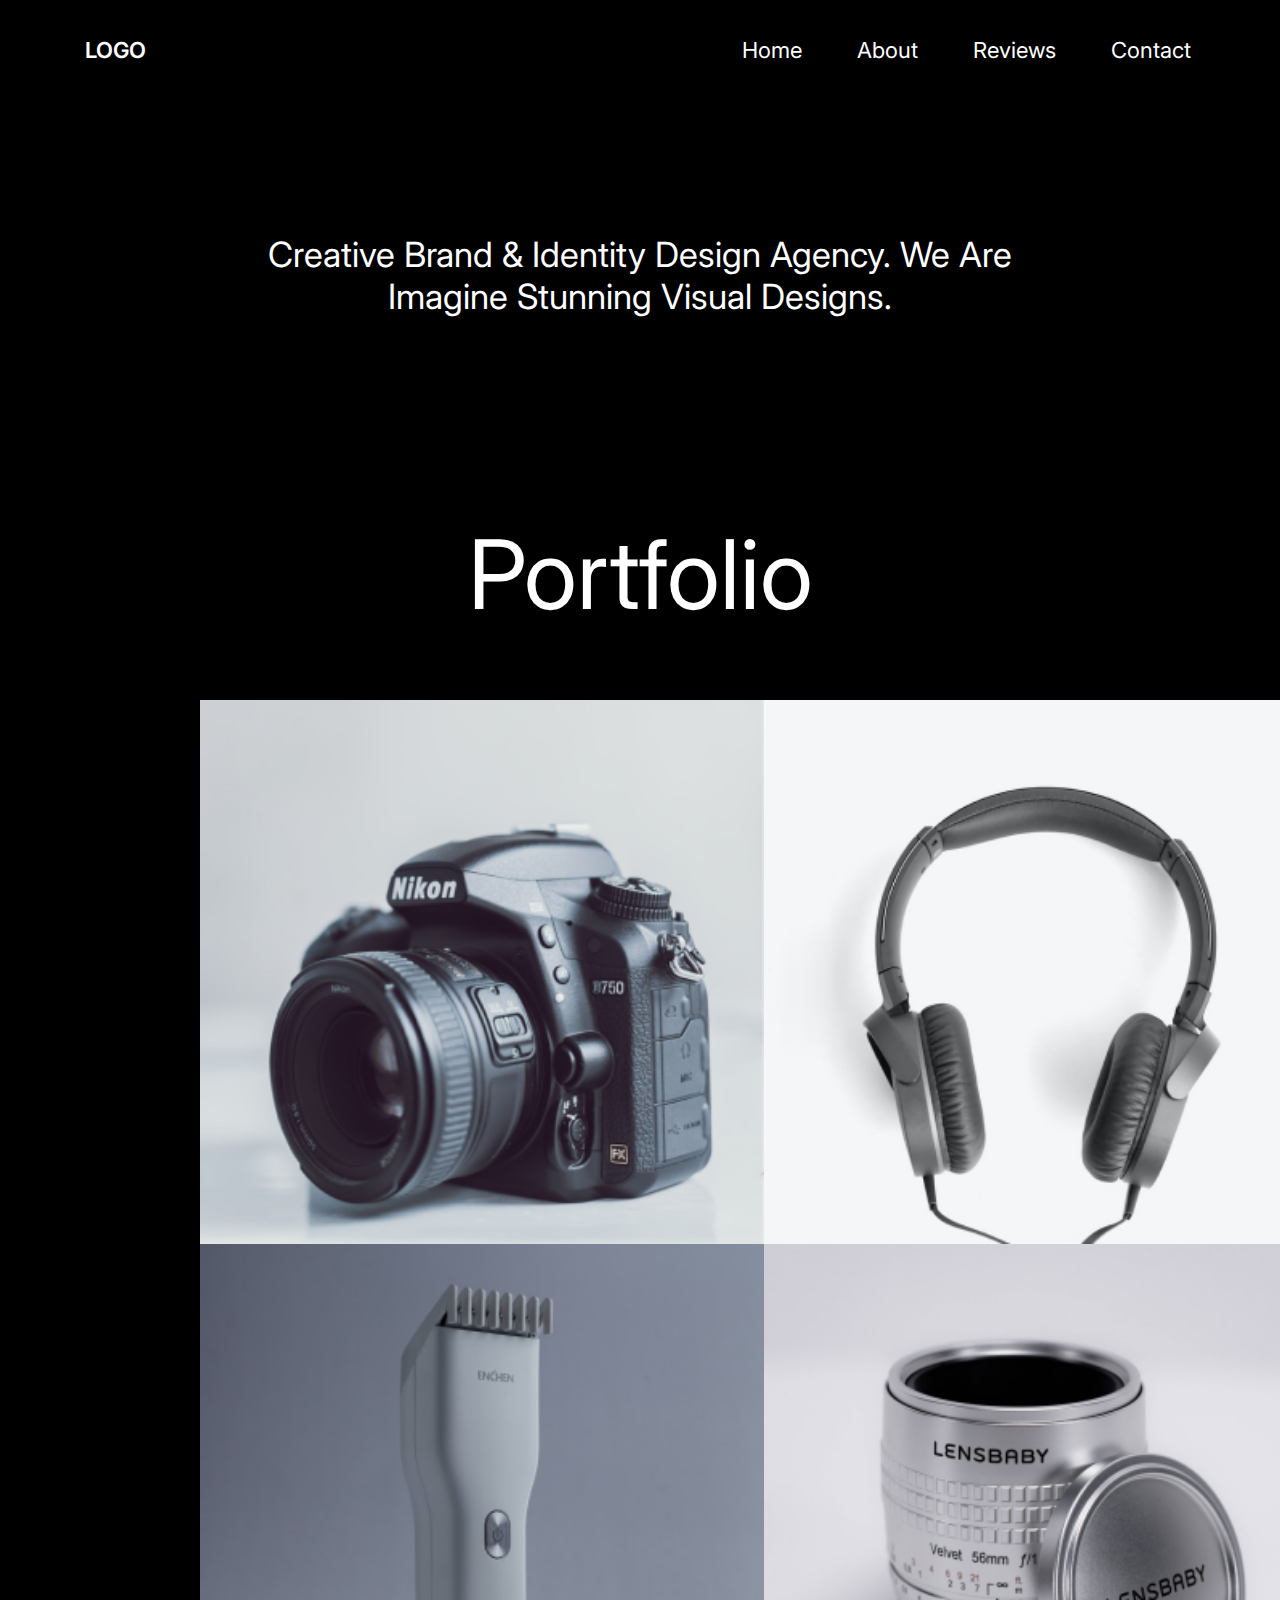
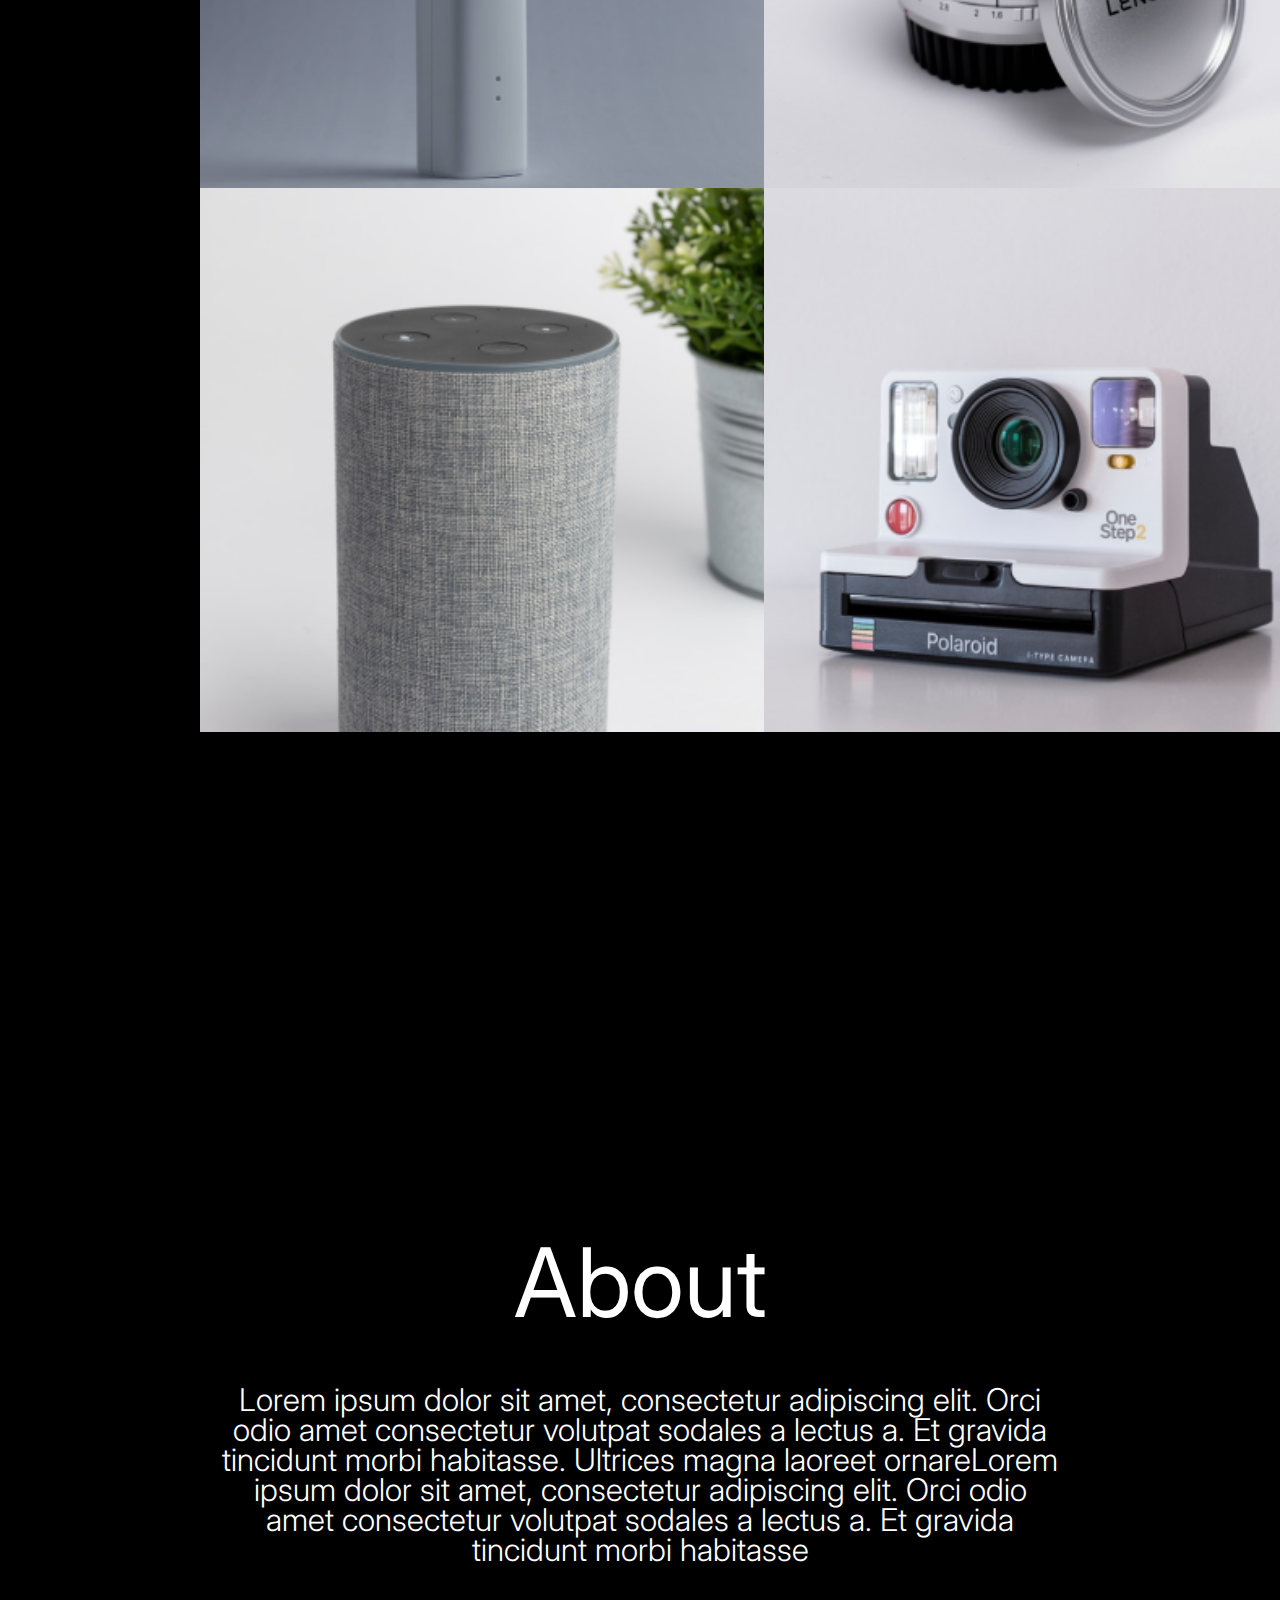
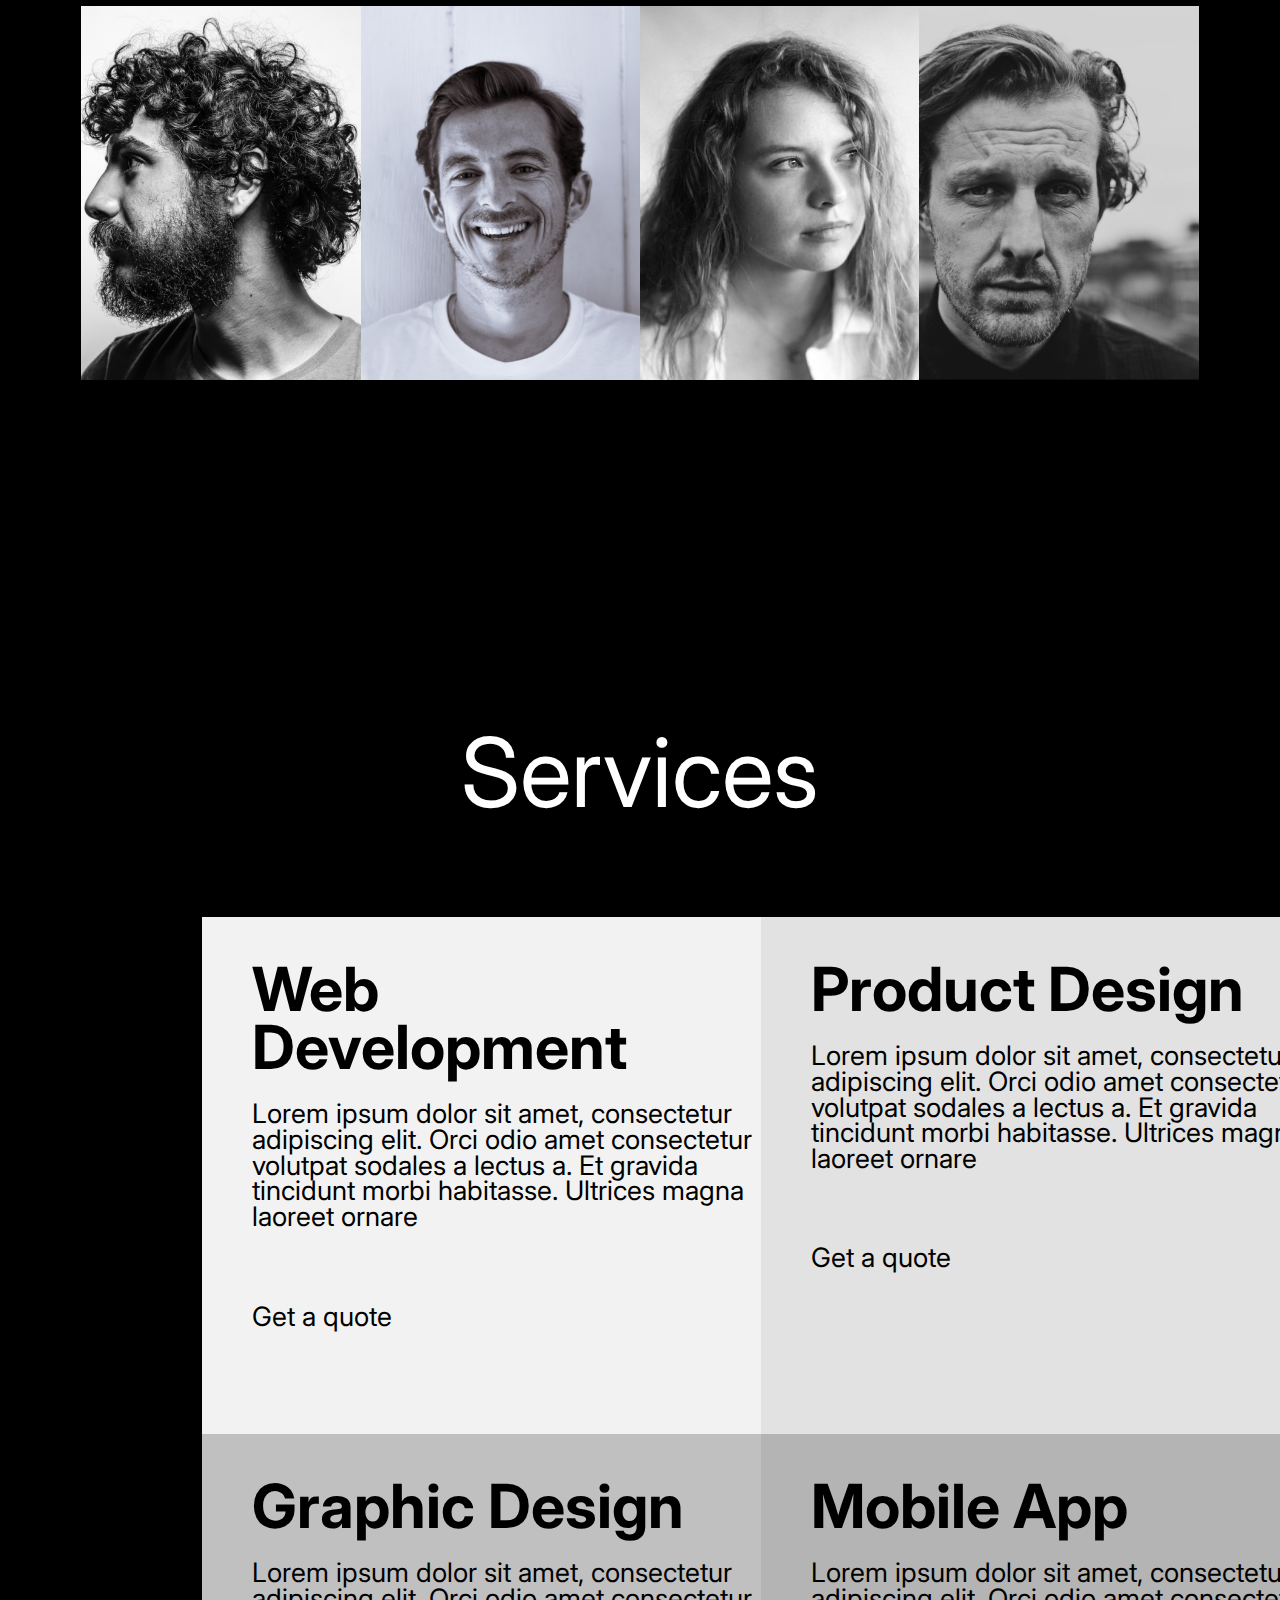
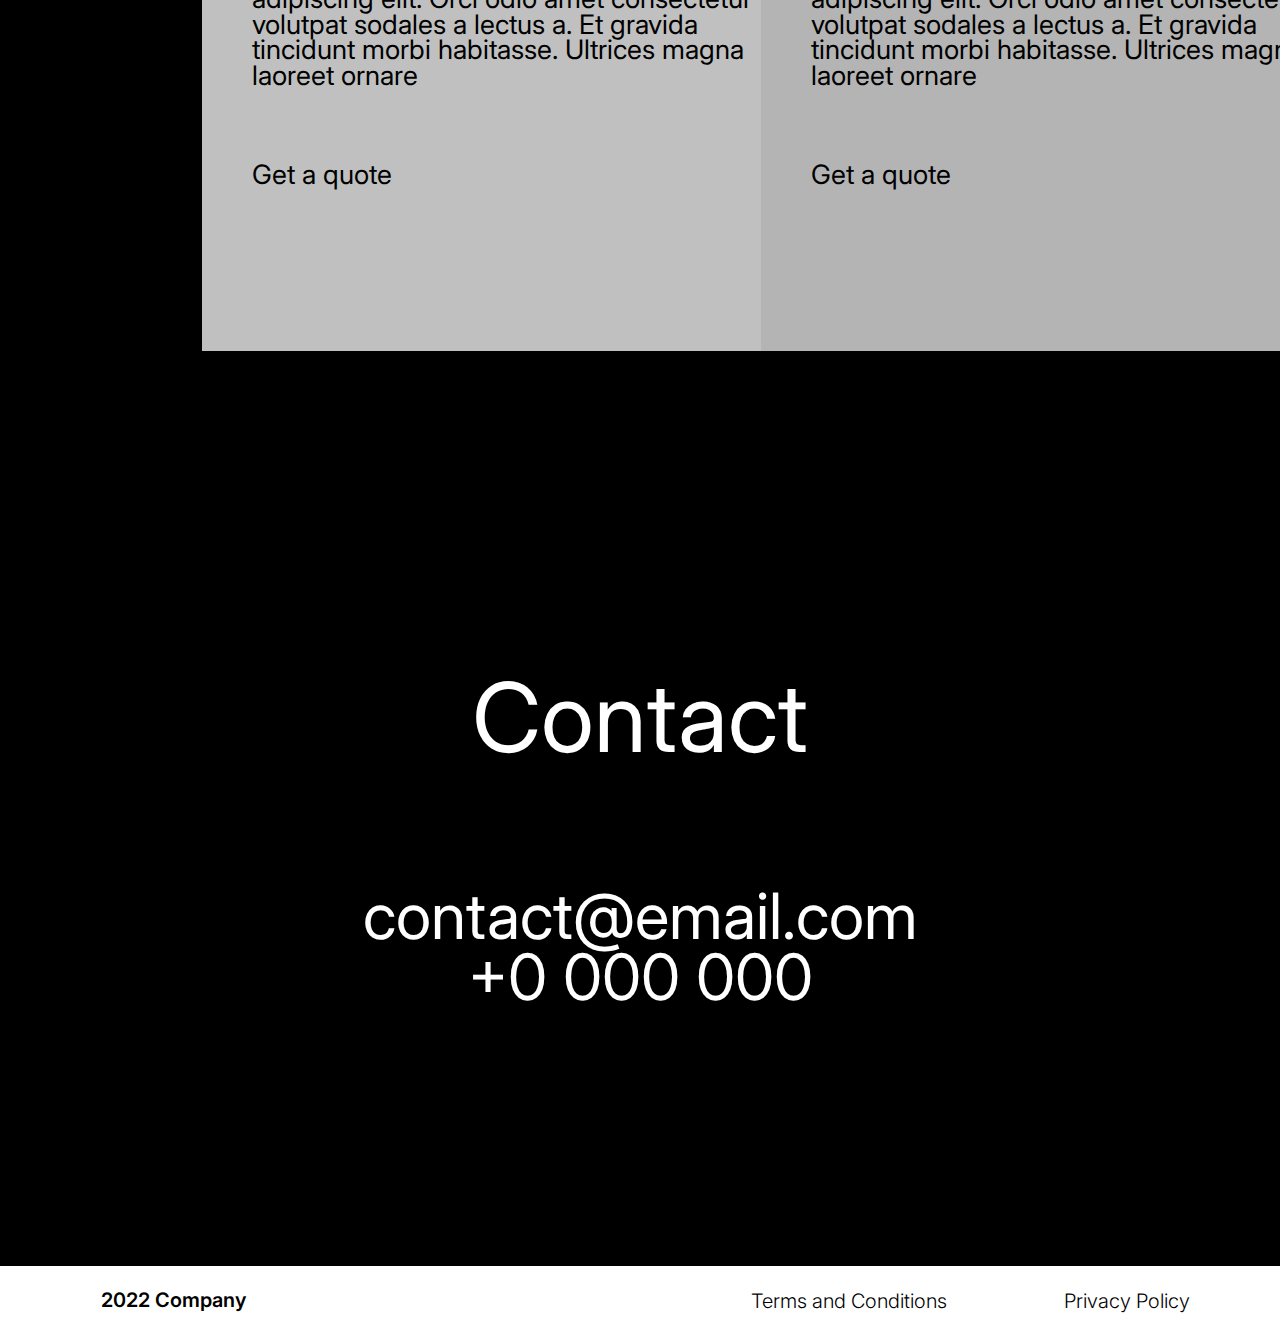
==== commit 5da7264f: "added new html file" ====
--- a/index.html
+++ b/index.html
@@ -5,6 +5,7 @@
     <meta http-equiv="X-UA-Compatible" content="IE=edge">
     <meta name="viewport" content="width=device-width, initial-scale=1.0">
     <link rel="stylesheet" href="style.css">
+    <link rel="stylesheet" href="about.html">
     <title>Figma website remake</title>
 </head>
 <body>
@@ -14,7 +15,7 @@
         </div>
         <div class="header-links">
             <a href="#" class="header-link">Home</a>
-            <a href="#" class="header-link">About</a>
+            <a href="about.html" class="header-link">About</a>
             <a href="#" class="header-link">Reviews</a>
             <a href="#" class="header-link">Contact</a>
         </div>
@@ -24,7 +25,7 @@
     </div>
     <div class="picture-portfolio">
         <div class="picture-portfolio-title">
-            <h1>Portfolio</h1>
+            <h1 class="first-page-title">Portfolio</h1>
         </div>
         <div class="picture-portfolio-pics">
             <div class="portfolio-pic-container"><img src="/media/Screenshot 2023-03-02 233104.png" class="portfolio-img"></div>
@@ -37,7 +38,7 @@
     </div>
     <div class="about-container">
         <div class="about-title">
-            <h1>About</h1>
+            <h1 class="first-page-title">About</h1>
         </div>
         <div class="about-text">
             <p class="about-text-1">Lorem ipsum dolor sit amet, consectetur adipiscing elit. Orci odio amet consectetur volutpat sodales a lectus a. Et gravida tincidunt morbi habitasse. Ultrices magna laoreet ornareLorem ipsum dolor sit amet, consectetur adipiscing elit. Orci odio amet consectetur volutpat sodales a lectus a. Et gravida tincidunt morbi habitasse</p>
@@ -51,7 +52,7 @@
     </div>
     <div class="services-container">
         <div class="services-title">
-            <h1>Services</h1>
+            <h1 class="first-page-title">Services</h1>
         </div>
         <div class="service-boxes">
             <div class="service-box-1">
@@ -78,7 +79,7 @@
     </div>
     <div class="contact-container">
         <div class="contact-title">
-            <h1>Contact</h1>
+            <h1 class="first-page-title">Contact</h1>
         </div>
         <div class="contact-email">
             <p class="contact-text">contact@email.com</p>
--- a/style.css
+++ b/style.css
@@ -77,7 +77,7 @@
     justify-content: center;
 }
 
-h1{
+.first-page-title{
     color: #fff;
     font-family: 'Inter', sans-serif;
     font-style: normal;
@@ -195,6 +195,7 @@
 .quote-button{
     list-style: none;
     font-family: 'Inter', sans-serif;
+    color: #000;
     font-weight: 400;
     font-size: 26.86px;
     line-height: 25.66px;
@@ -295,3 +296,76 @@
     line-height: 19.1px;
 }
 
+.main-container{
+    background-color: #000;
+    width: 100%;
+    height: auto;
+}
+
+.back-container{
+    display: flex;
+    flex-direction: row;
+    padding: 89.09px 90.77px 0;
+}
+
+.arrow{
+    display: flex;
+    align-items: center;
+}
+
+.arrow-pic{
+    color: #fff;
+    width: 43.33px;
+    height: 25.45px;
+}
+
+.back-link{
+    font-family: 'Inter', sans-serif;
+    color: #fff;
+    text-decoration: none;
+    font-weight: 500;
+    font-size: 31.32px;
+    line-height: 37.9px;
+    padding: 0 10px 0;
+}
+
+.camera-title{
+    padding: 165.21px 296.43px 0;
+    display: flex;
+    justify-content: center;
+    text-align: center;
+}
+
+.second-page-titles{
+    font-family: 'Inter', sans-serif;
+    color: #fff;
+    font-weight: 400;
+    font-size: 80.47px;
+    line-height: 76.87px;
+}
+
+.camera-pic-container{
+    display: flex;
+    justify-content: center;
+    padding: 156.87px 0 102.85px;
+}
+
+.camera-pic{
+    width: 1336.84px;
+    height: 752.5px;
+}
+
+.camera-text-container{
+    display: flex;
+    justify-content: center;
+    padding: 0 212.06px 283.42px;
+    text-align: center;
+}
+
+.camera-text{
+    font-family: 'Inter', sans-serif;
+    color: #fff;
+    font-weight: 300;
+    font-size: 30px;
+    line-height: 28.66px;
+}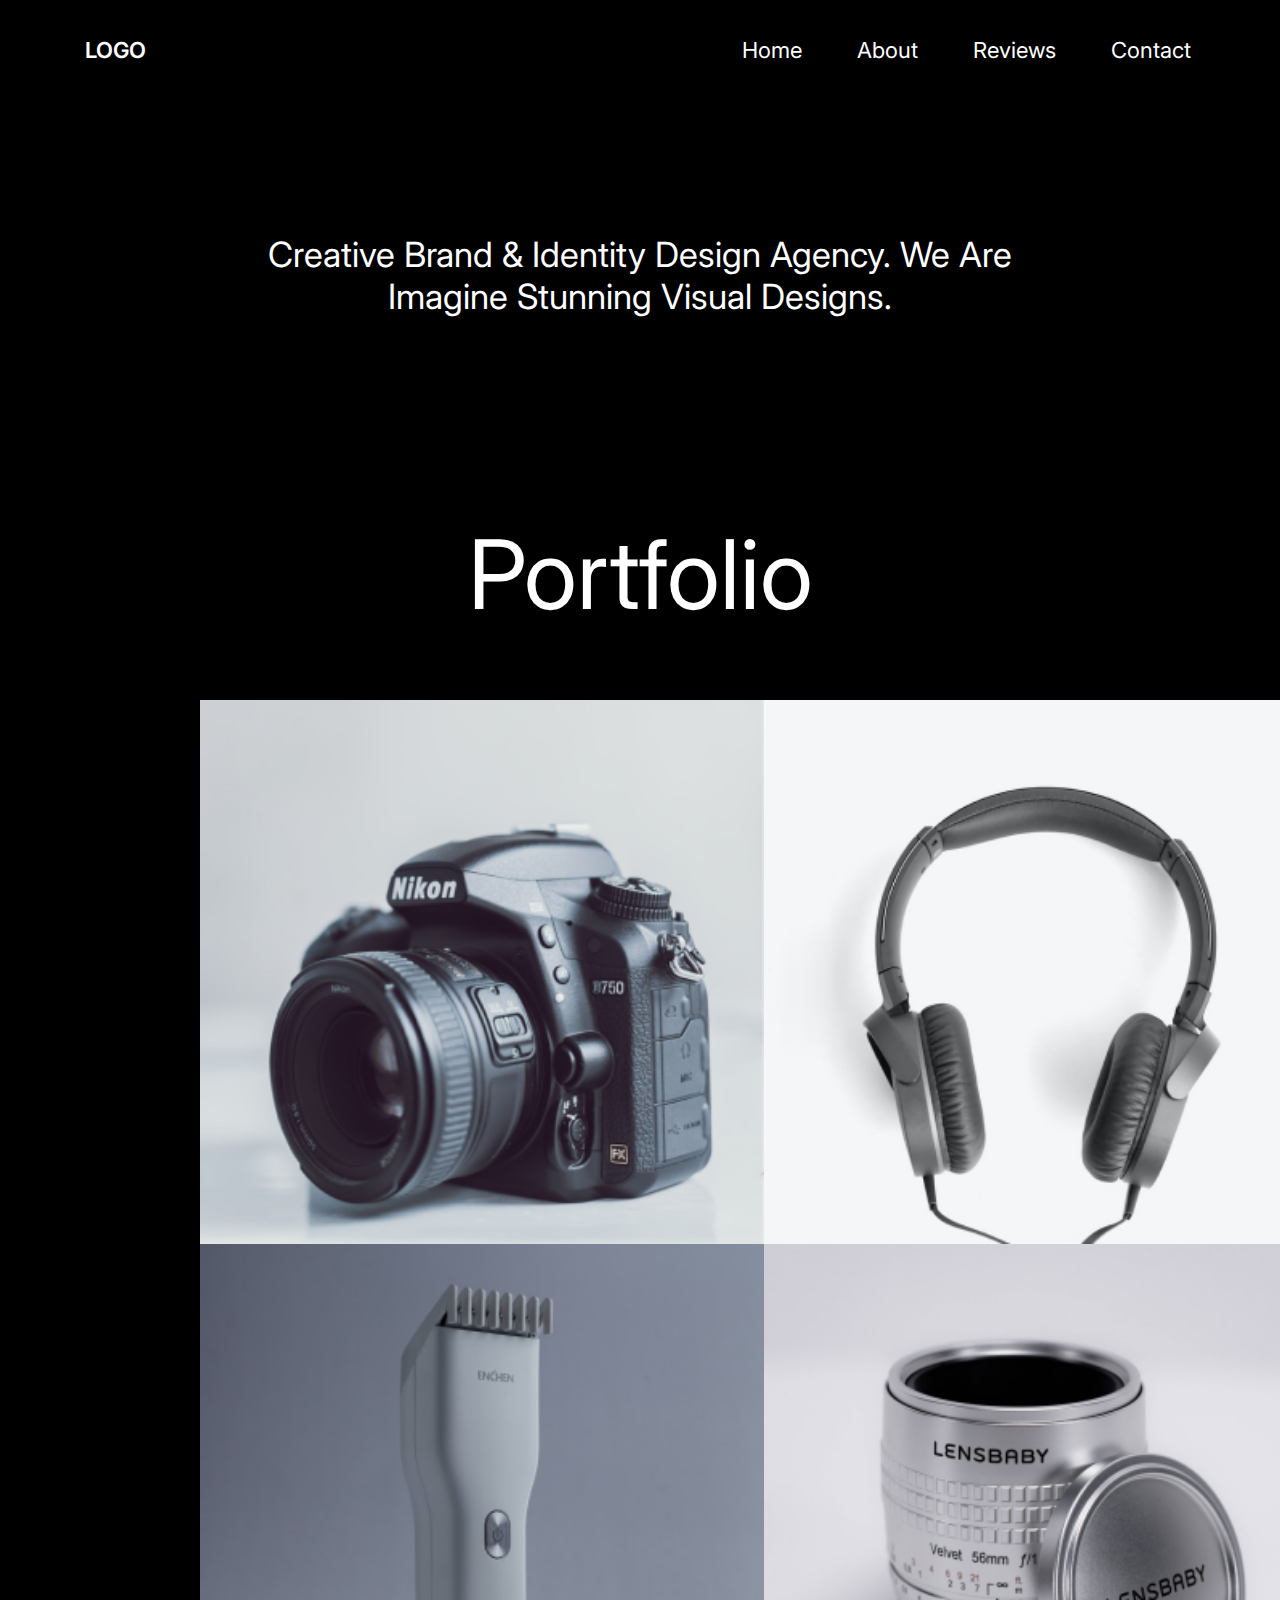
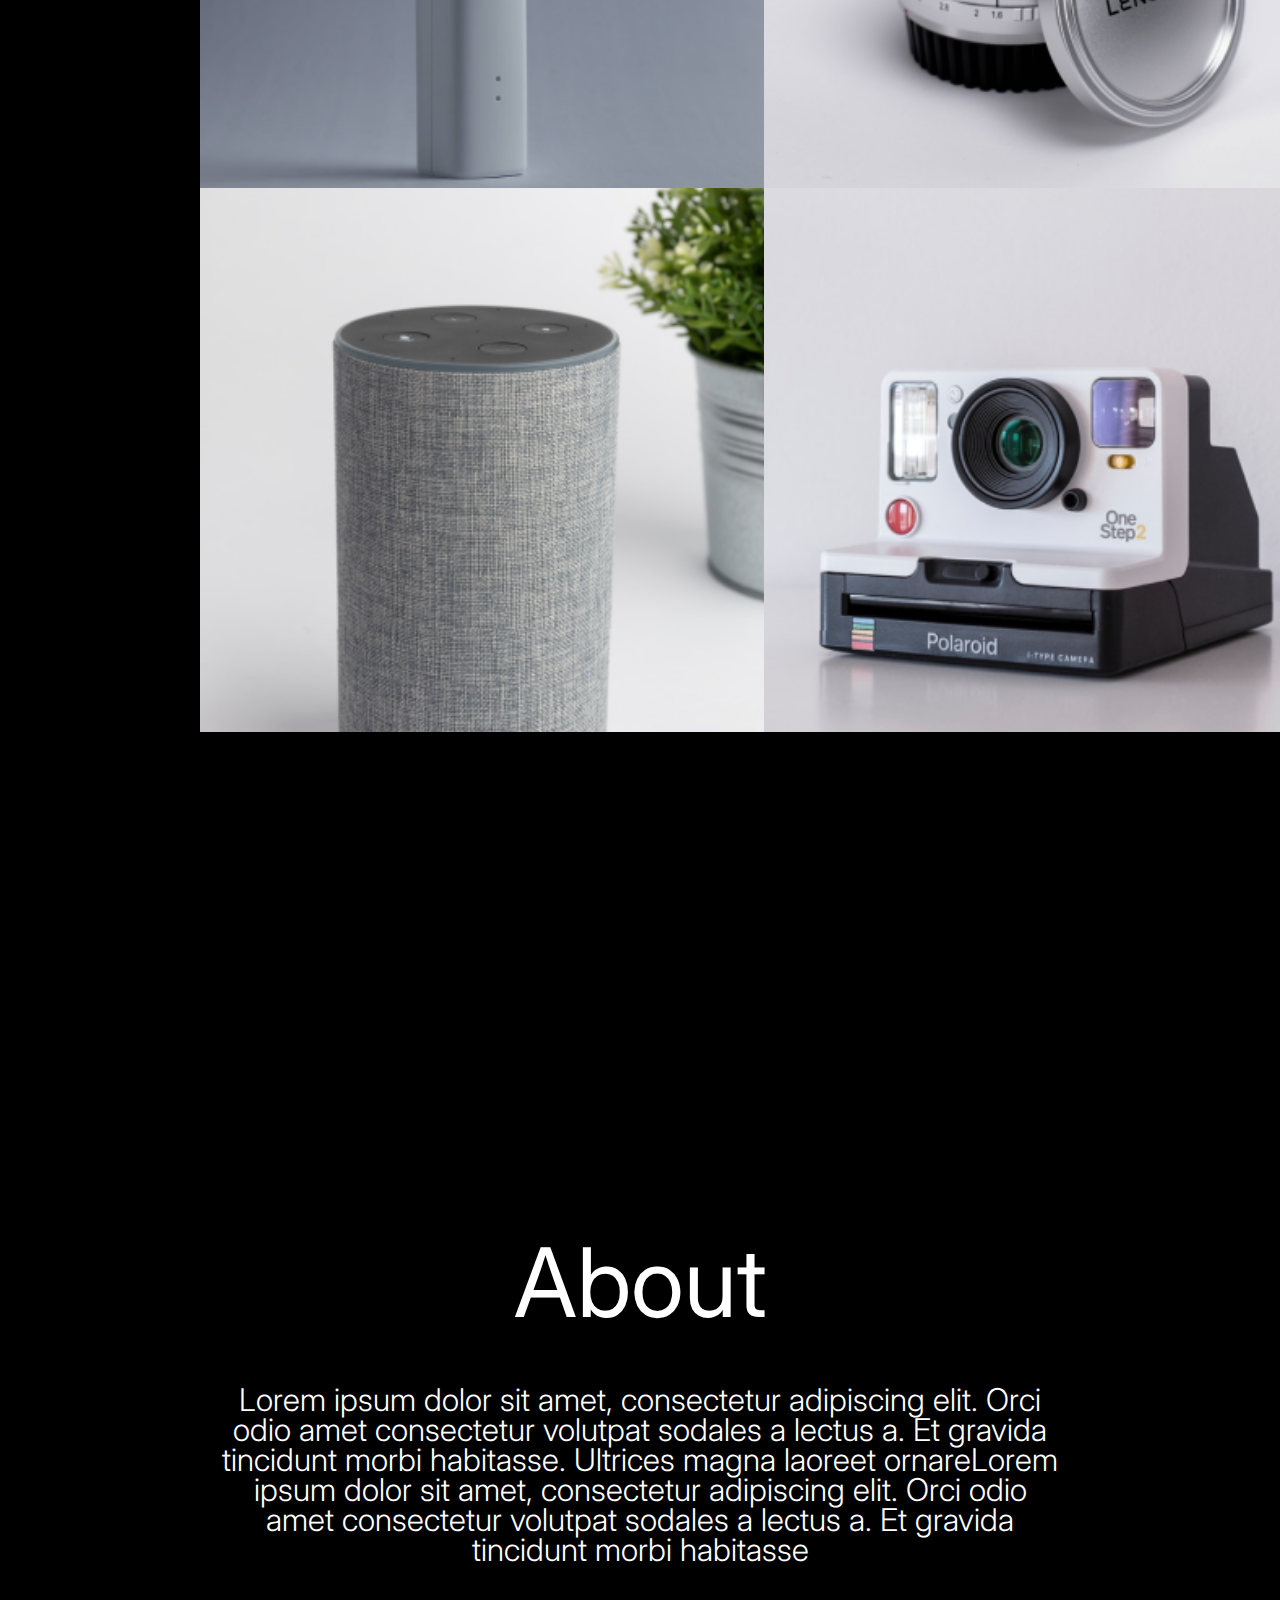
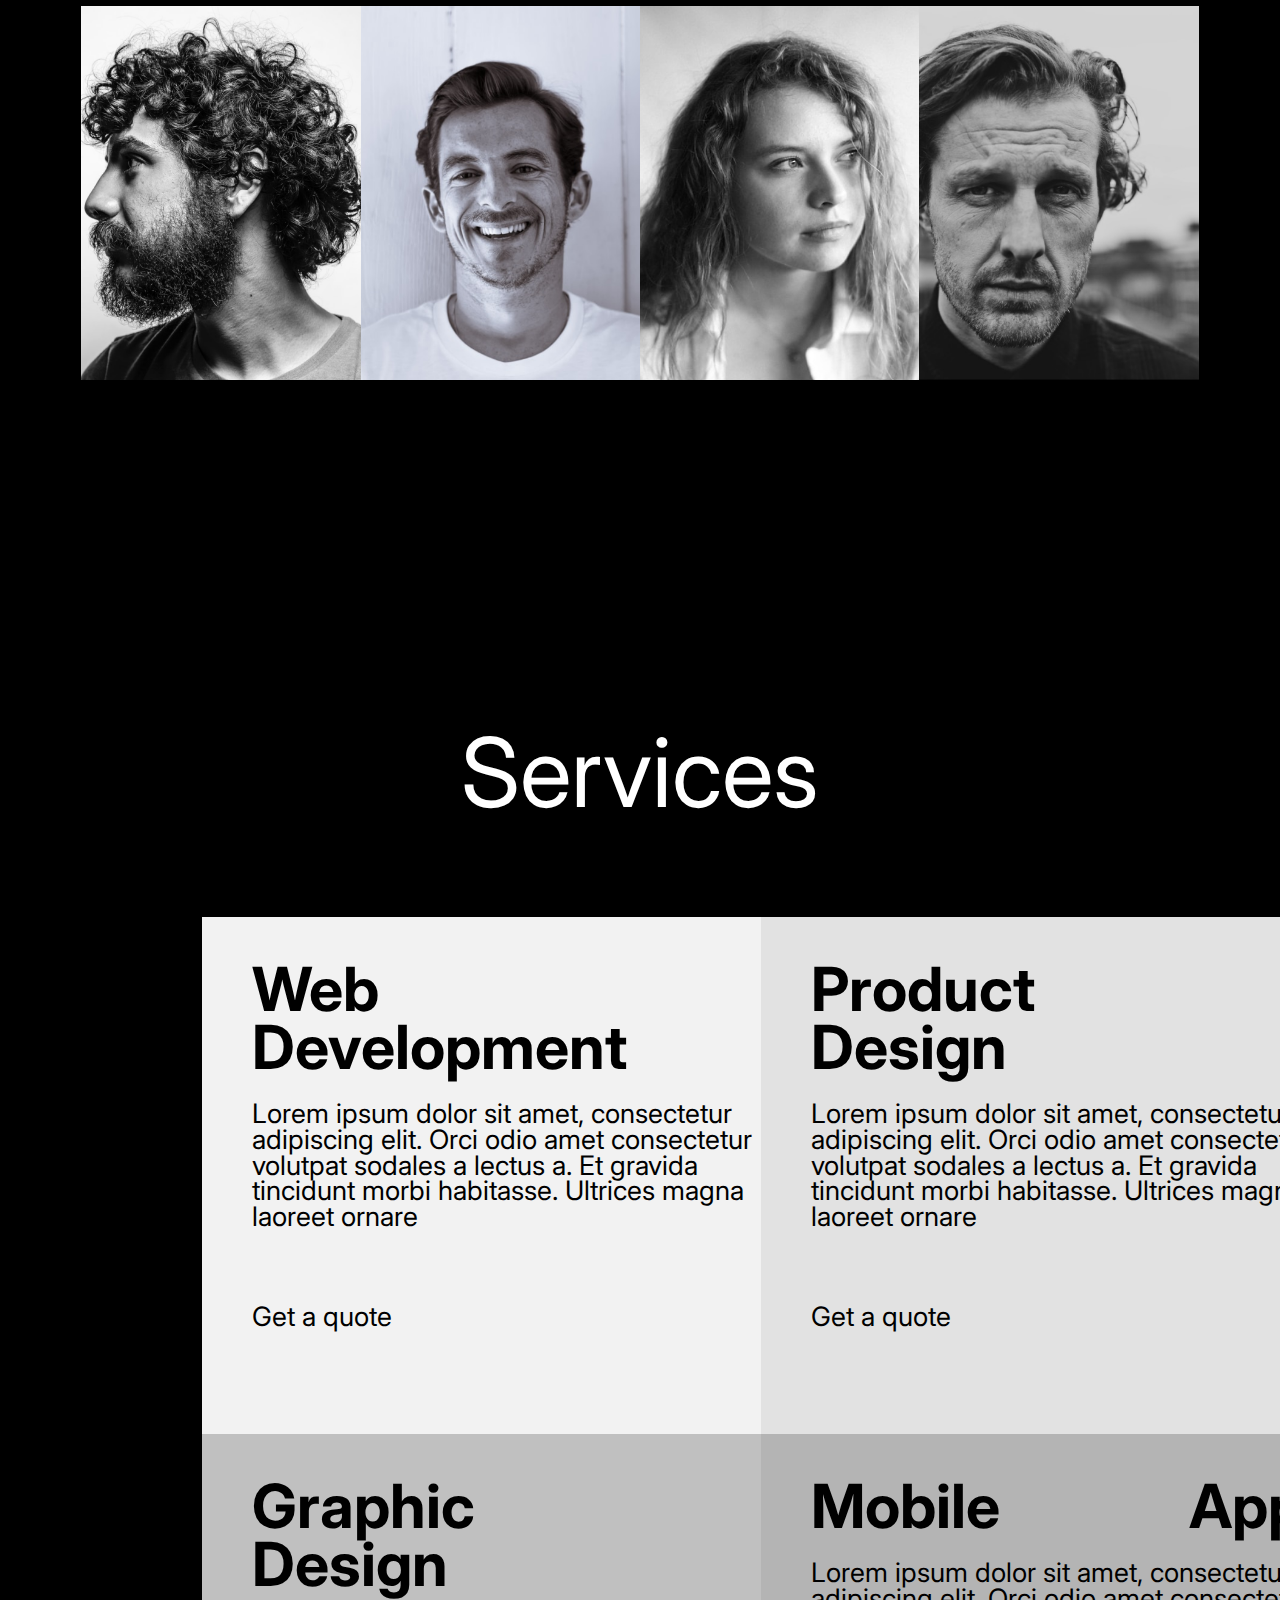
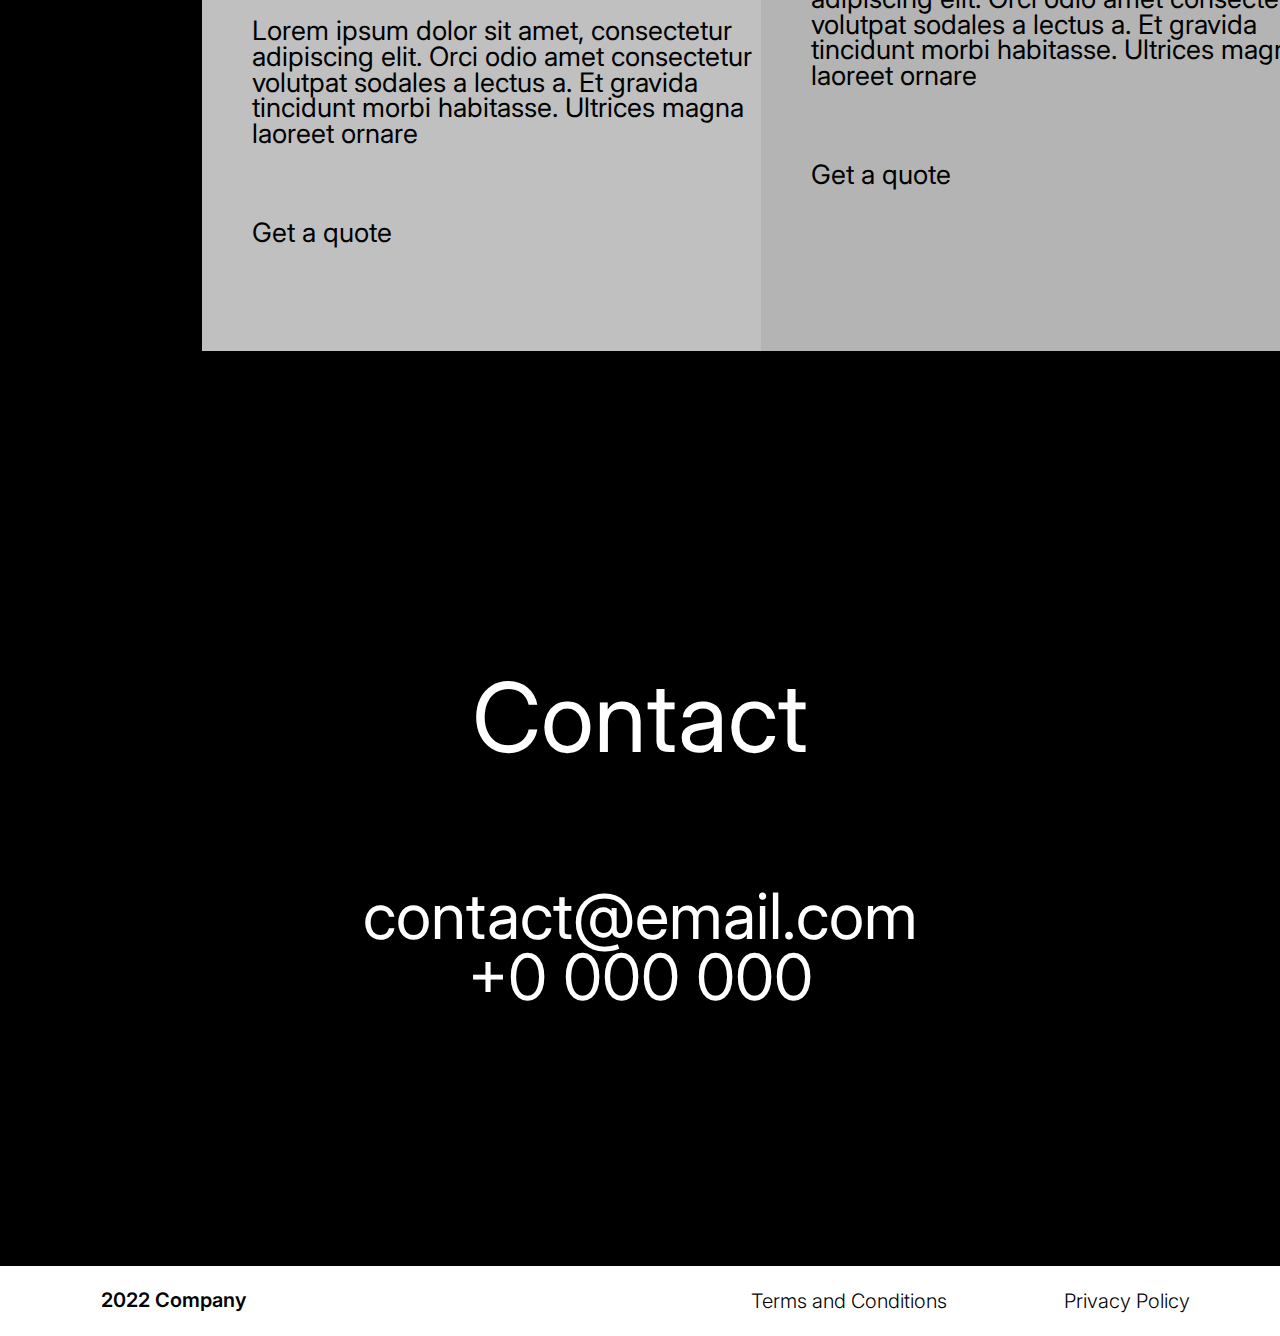
==== commit 67e38d06: "lil bug fix" ====
--- a/index.html
+++ b/index.html
@@ -14,7 +14,7 @@
             <p class="logo-text">LOGO</p>
         </div>
         <div class="header-links">
-            <a href="#" class="header-link">Home</a>
+            <a href="index.html" class="header-link">Home</a>
             <a href="about.html" class="header-link">About</a>
             <a href="#" class="header-link">Reviews</a>
             <a href="#" class="header-link">Contact</a>
--- a/style.css
+++ b/style.css
@@ -180,6 +180,8 @@
     font-weight: 700;
     font-size: 60.84px;
     line-height: 58.12px;
+    word-spacing: 11rem;
+    white-space: pre-line;
     padding: 43.07px 0 0;
 }
 
@@ -368,4 +370,132 @@
     font-weight: 300;
     font-size: 30px;
     line-height: 28.66px;
+}
+
+.picture-item{
+    width: 539.66px;
+    height: 949.51px;
+}
+
+.picture-item-2{
+    width: 567.94px;
+    height: 853.92px;
+}
+
+.text-item{
+    font-family: 'Inter', sans-serif;
+    color: #fff;
+    font-weight: 300;
+    font-size: 30px;
+    line-height: 28.66px;
+    width: 438.69px;
+    height: 377.11px;
+}
+
+.column-1{
+    width: 665.28px;
+    display: flex;
+    flex-direction: column;
+}
+
+.column-2{
+    width: 725.95px;
+    display: flex;
+    flex-direction: column;
+}
+
+.pics-and-text-container{
+    display: flex;
+    height: 1504.68px;
+    justify-content: space-between;
+}
+
+.pics-and-text-1{
+    display: flex;
+    justify-content: flex-end;
+}
+
+.pics-and-text-2{
+    display: flex;
+    text-align: right;
+    justify-content: right;
+    padding: 178.06px 0 0;
+}
+
+.pics-and-text-4{
+    padding: 269.54px 0 0;
+}
+
+.customer-review-container{
+    display: flex;
+    flex-direction: column;
+    justify-content: center;
+    padding: 396.4px 0 366.5px;
+}
+
+.customer-review-title-container{
+    display: flex;
+    justify-content: center;
+    padding: 0 0 90.89px;
+}
+
+.customer-review-title{
+    font-family: 'Inter', sans-serif;
+    color: #fff;
+    font-weight: 400;
+    font-size: 74.36px;
+    line-height: 71.03px;
+}
+
+.pic-of-woman{
+    display: flex;
+    width: 323.42px;
+    height: 409.94px;
+}
+
+.customer-review-columns{
+    display: flex;
+    flex-direction: row;
+    justify-content: space-between;
+}
+
+.customer-review-column-1{
+    display: flex;
+    justify-content: flex-end;
+    width: 496.91px;
+    height: 541.13px;
+}
+
+.customer-review-column-2{
+    width: 877.48px;
+    height: 541.13px;
+}
+
+.title-of-woman{
+    font-family: 'Inter', sans-serif;
+    color: #fff;
+    font-weight: 400;
+    font-size: 58.55px;
+    line-height: 55.93px;
+    padding: 75.23px 0 0;
+    text-align: left;
+}
+
+.long-woman-text{
+    font-family: 'Inter', sans-serif;
+    color: #fff;
+    font-weight: 300;
+    font-size: 30px;
+    line-height: 28.66px;
+    padding: 34.16px 0 0;
+    text-align: left;
+}
+
+.short-woman-text{
+    font-family: 'Inter', sans-serif;
+    color: #fff;
+    font-weight: 300;
+    font-size: 21.59px;
+    line-height: 20.63px;
+    padding: 46px 0 0;
 }